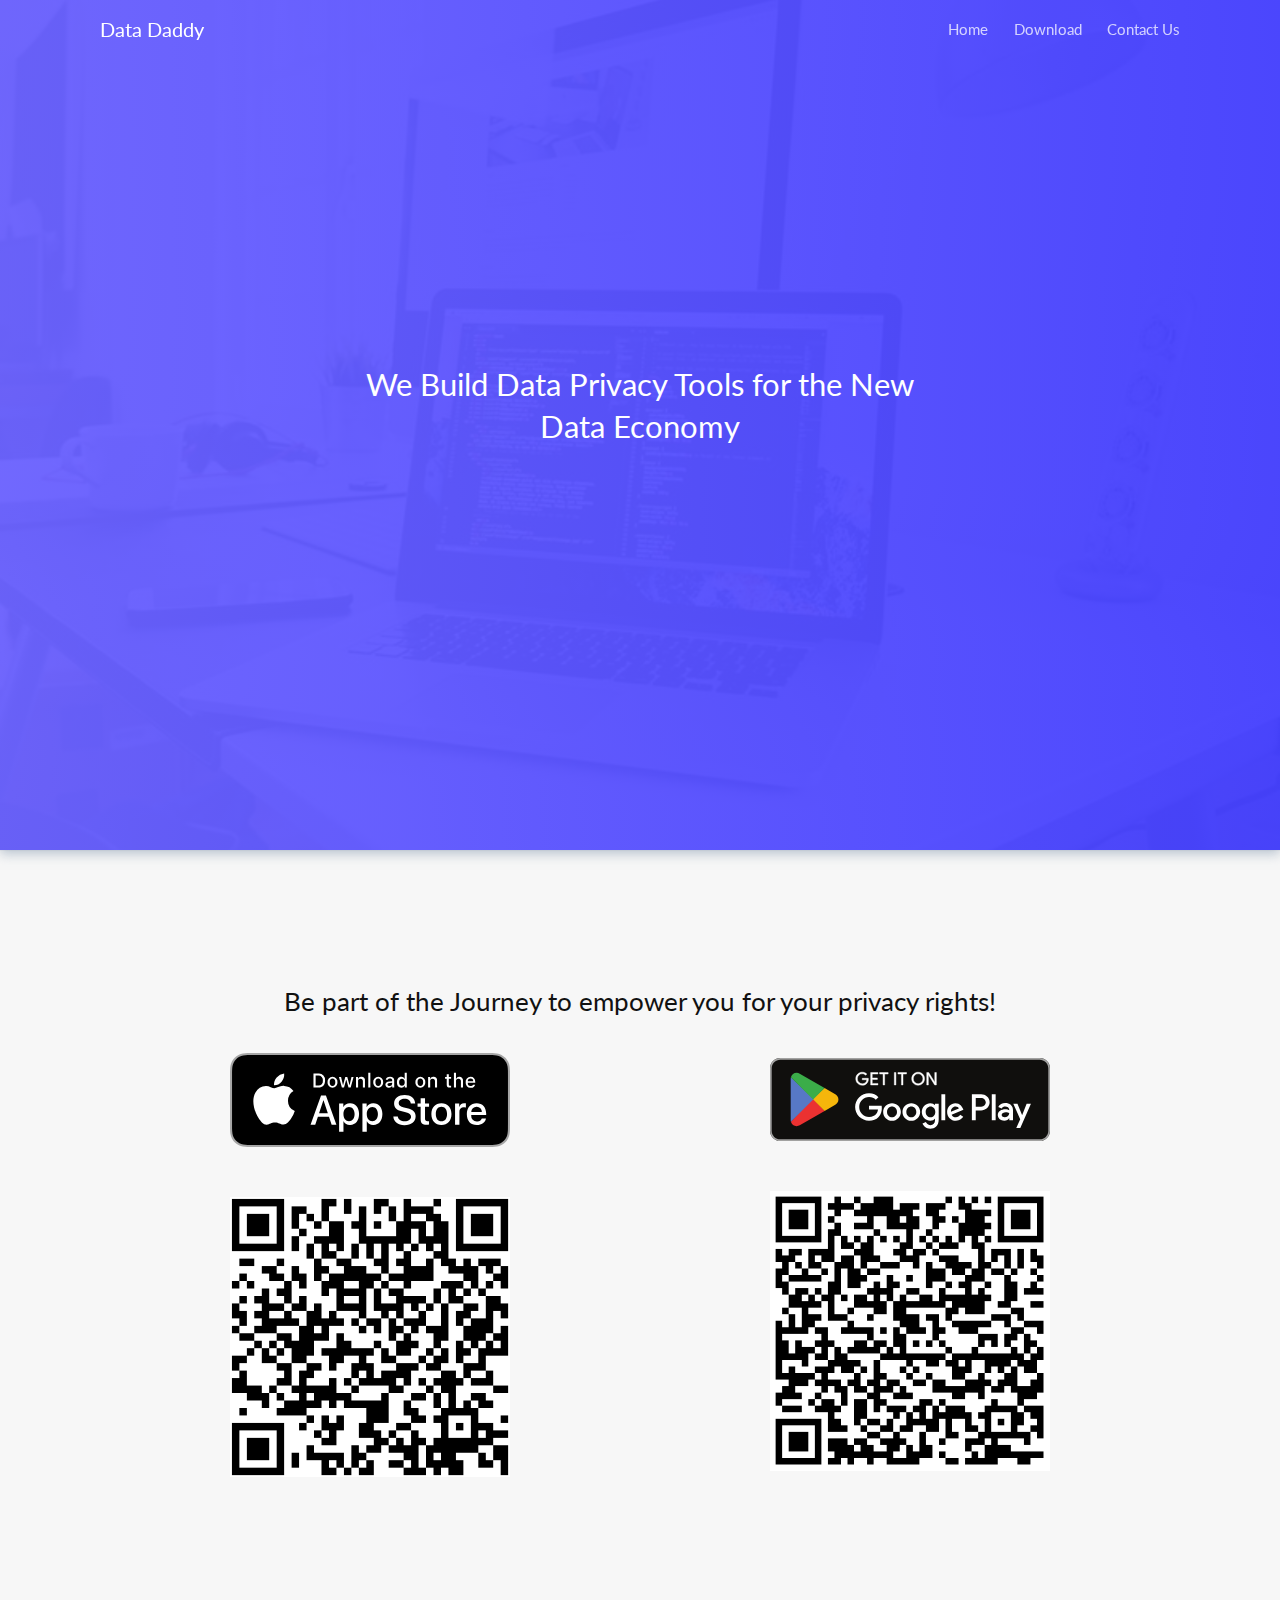
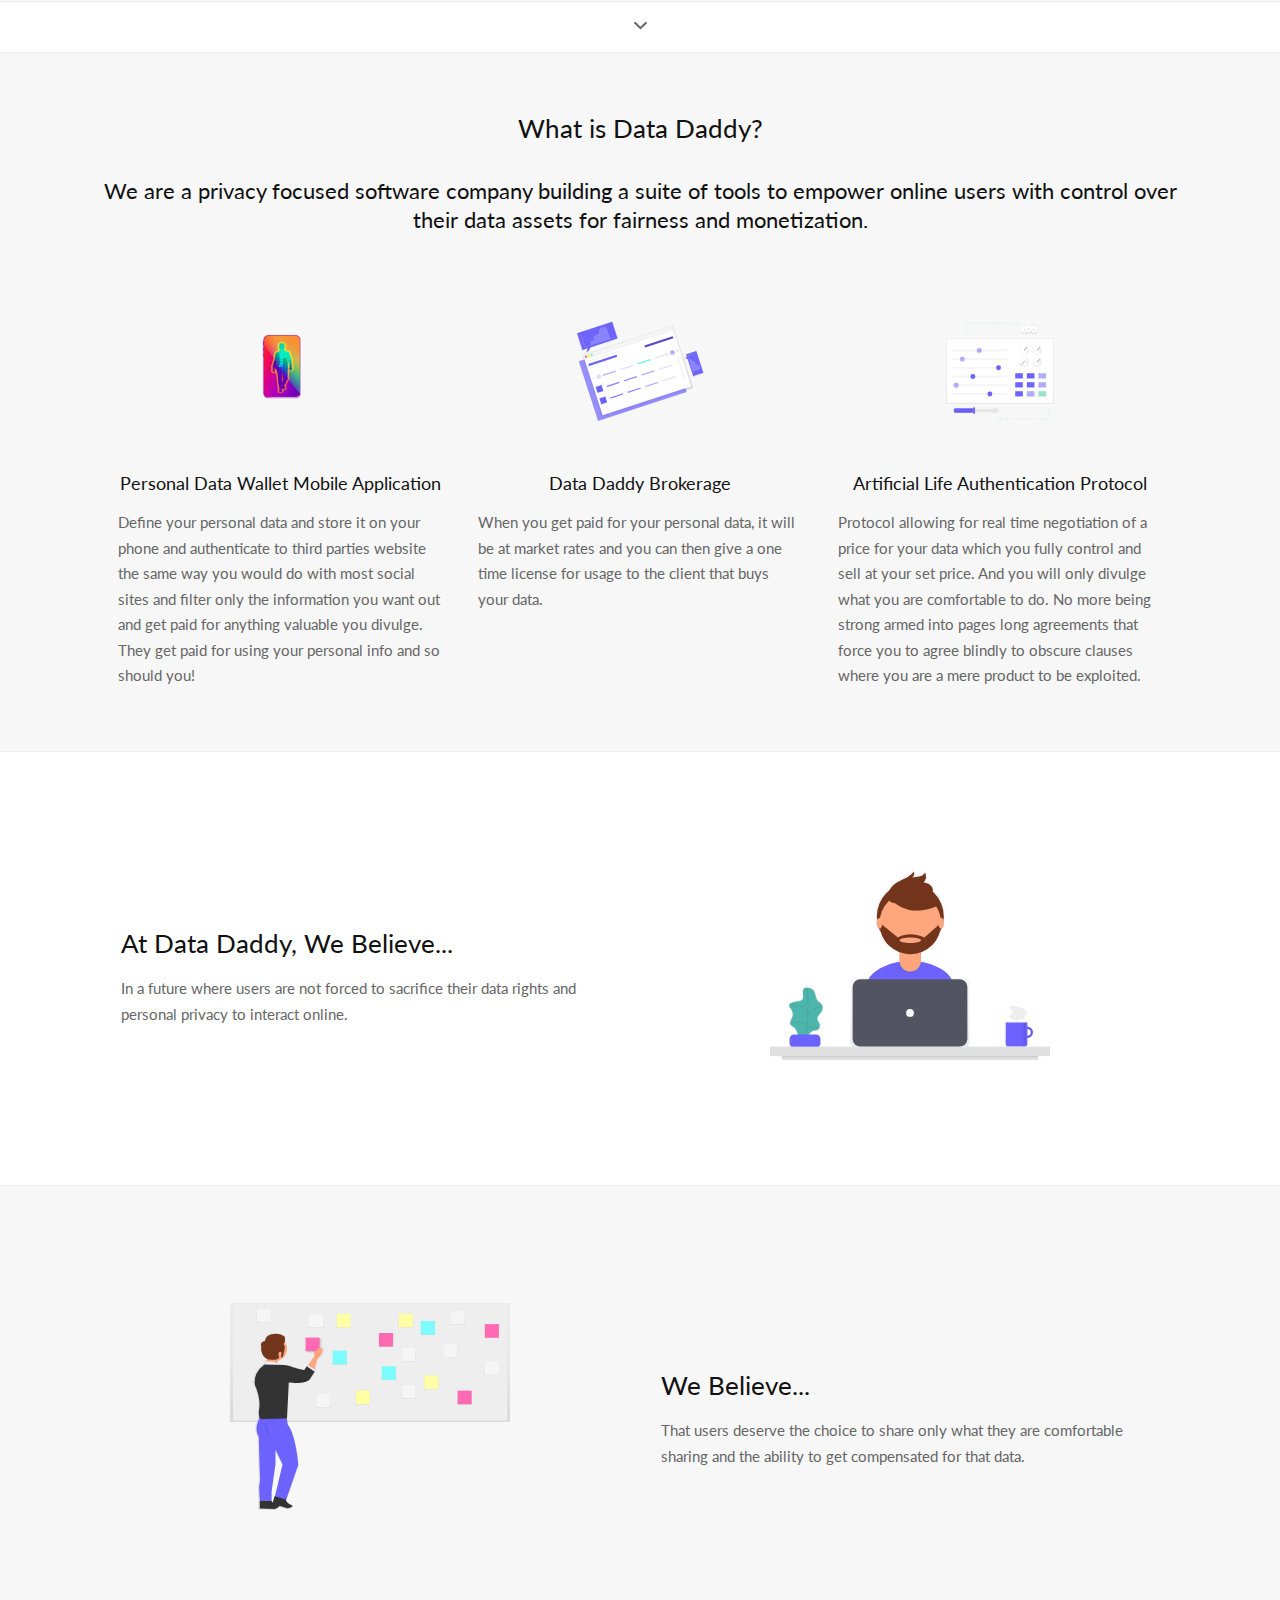
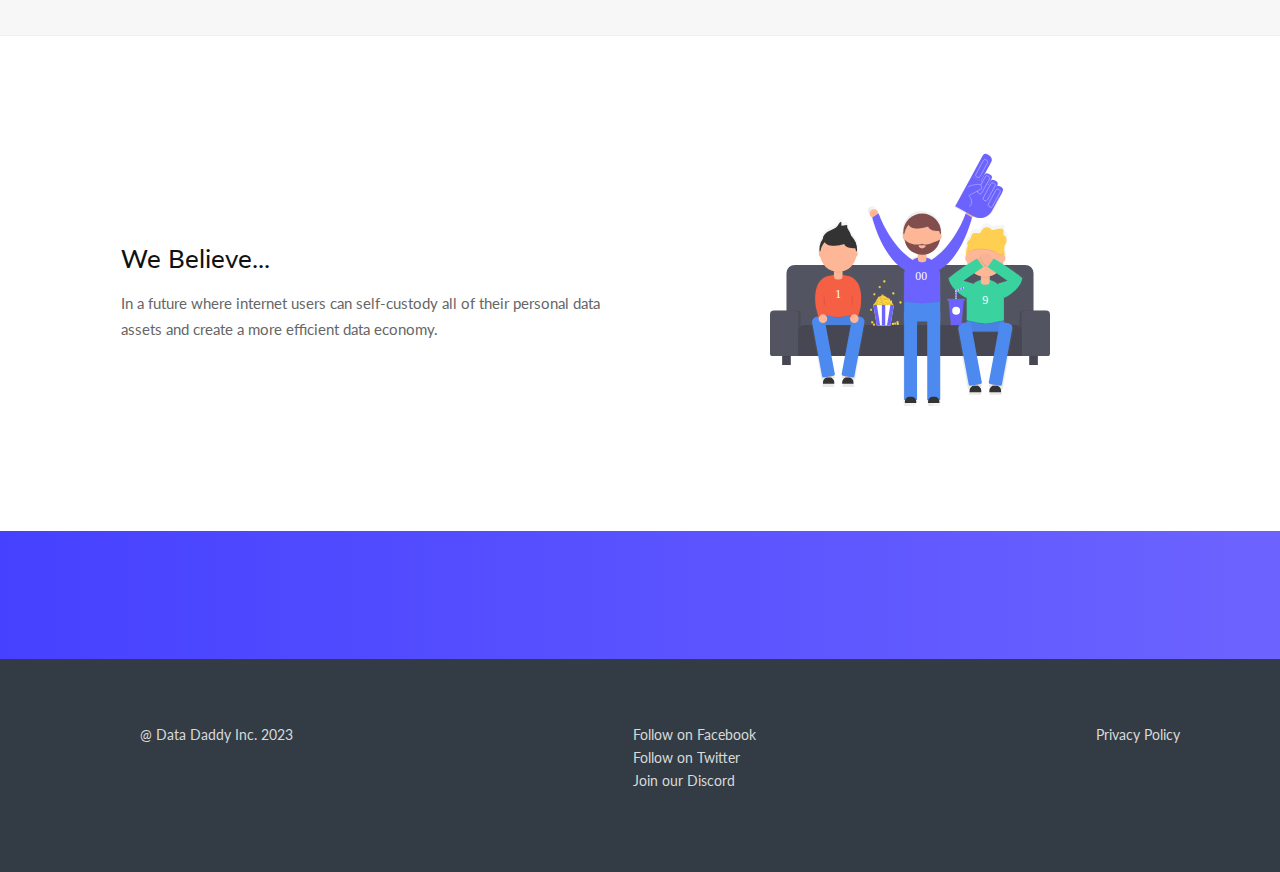
==== index.html @ 41c1dc28 "Update index.html" ====
<!DOCTYPE html>
<html lang='en'>
<head>
	<meta class="utf-8">
	<meta name="viewport" content="width=device-width, initial-scale=1, maximum-scale=1">
	<title>Data Daddy - Join the Online Personal Empowerement Revolution!</title>
	<meta name="description" content="Data Daddy, building data privacy solutions for the new data economy.">
	<link rel='stylesheet' href='css/style.min.css' />
</head>
<body>
	<!-- Hero(extended) navbar -->
	<div class="navbar navbar--extended">
		<nav class="nav__mobile"></nav>
		<div class="container">
			<div class="navbar__inner">
				<a href="index.html" class="navbar__logo">Data Daddy</a>
				<nav class="navbar__menu">
					<ul>
                        <li><a href="index.html">Home</a></li>
                        <li><a href="download.html">Download</a></li>
			<li><a href="contact.html">Contact Us</a></li>
		</ul>
		</nav>
				<div class="navbar__menu-mob"><a href="" id='toggle'><svg role="img" xmlns="http://www.w3.org/2000/svg" viewBox="0 0 448 512"><path fill="currentColor" d="M16 132h416c8.837 0 16-7.163 16-16V76c0-8.837-7.163-16-16-16H16C7.163 60 0 67.163 0 76v40c0 8.837 7.163 16 16 16zm0 160h416c8.837 0 16-7.163 16-16v-40c0-8.837-7.163-16-16-16H16c-8.837 0-16 7.163-16 16v40c0 8.837 7.163 16 16 16zm0 160h416c8.837 0 16-7.163 16-16v-40c0-8.837-7.163-16-16-16H16c-8.837 0-16 7.163-16 16v40c0 8.837 7.163 16 16 16z" class=""></path></svg></a></div>
			</div>
		</div>
	</div>
	<!-- Hero unit -->
	<div class="hero">
		<div class="hero__overlay hero__overlay--gradient"></div>
		<div class="hero__mask"></div>
		<div class="hero__inner">
			<div class="container">
				<div class="hero__content">
					<div class="hero__content__inner" id='navConverter'>
						<h1 class="hero__title">We Build Data Privacy Tools for the New Data Economy</h1>
						<!-- <p class="hero__text"></p> -->
						<!-- <p class="hero__text" style="text-align: center;">Get paid for your data</p> --> 
					</div>
				</div>
			</div>
		</div>
	</div>
	<div class="expanded landing__section">
		<div class="container">
			<div class="container">
				<h2 style="text-align: center;">Be part of the Journey to empower you for your privacy rights!</h2>
			</div>
			<div class="expanded__inner">
				<div class="expanded__media">
					<a href="https://apps.apple.com/app/datadaddy/id6449167192" target="_blank"><img src="./images/AppStore.svg" class="expanded__image"></a>
					<img src="./images/appleqr.png" class="expanded__image">
				</div>
				<div class="expanded__media">
					<a href="https://play.google.com/store/apps/details?id=com.catllc.datadaddy&pli=1" target="_blank"><img src="./images/GoogleStore.svg" class="expanded__image"></a>
					<img src="./images/googleqr.png" class="expanded__image">
				</div>
			</div>
		</div>
	</div>
	<div class="hero__sub">
		<span id="scrollToNext" class="scroll">
			<svg version="1.1" xmlns="http://www.w3.org/2000/svg" xmlns:xlink="http://www.w3.org/1999/xlink" x="0px" y="0px" class='hero__sub__down' fill="currentColor" width="512px" height="512px" viewBox="0 0 512 512" style="enable-background:new 0 0 512 512;" xml:space="preserve"><path d="M256,298.3L256,298.3L256,298.3l174.2-167.2c4.3-4.2,11.4-4.1,15.8,0.2l30.6,29.9c4.4,4.3,4.5,11.3,0.2,15.5L264.1,380.9c-2.2,2.2-5.2,3.2-8.1,3c-3,0.1-5.9-0.9-8.1-3L35.2,176.7c-4.3-4.2-4.2-11.2,0.2-15.5L66,131.3c4.4-4.3,11.5-4.4,15.8-0.2L256,298.3z"/></svg>
		</span>
	</div>
	<!-- Steps -->
	<div class="steps landing__section">
		<div class="container">
			<h2>What is Data Daddy?</h2>
			<h3>We are a privacy focused software company building a suite of tools to empower online users with control over their data assets for fairness and monetization.</h3>  
		</div>
		<div class="container">
			<div class="steps__inner">
				<div class="step">
					<div class="step__media">
						<img src="./images/ddapp.svg" class="step__image">
					</div>
					<h4>Personal Data Wallet Mobile Application</h4>
					<p class="step__text">Define your personal data and store it on your phone and authenticate to third parties website the same way you would do with most social sites and filter only the information you want out and get paid for anything valuable you divulge. They get paid for using your personal info and so should you!</p>
				</div>
				<div class="step">
					<div class="step__media">
						<img src="./images/undraw_browser.svg" class="step__image">
					</div>
					<h4>Data Daddy Brokerage</h4>
					<p class="step__text">When you get paid for your personal data, it will be at market rates and you can then give a one time license for usage to the client that buys your data.</p>
				</div>
				<div class="step">
					<div class="step__media">
						<img src="./images/undraw_elements.svg" class="step__image">
					</div>
					<h4>Artificial Life Authentication Protocol</h4>
					<p class="step__text">Protocol allowing for real time negotiation of a price for your data which you fully control and sell at your set price. And you will only divulge what you are comfortable to do. No more being strong armed into pages long agreements that force you to agree blindly to obscure clauses where you are a mere product to be exploited.</p>
				</div>
			</div>
		</div>
	</div>
	<!-- Expanded sections -->
	<div class="expanded landing__section">
		<div class="container">
			<div class="expanded__inner">
				<div class="expanded__media">
					<img src="./images/undraw_designer.svg" class="expanded__image">
				</div>
				<div class="expanded__content">
					<h2 class="expanded__title">At Data Daddy, We Believe...</h2>
					<p class="expanded__text">In a future where users are not forced to sacrifice their data rights and personal privacy to interact online.</p>
					<p class="expanded__text"></p>
				</div>
			</div>
		</div>
	</div>
	<div class="expanded landing__section">
		<div class="container">
			<div class="expanded__inner">
				<div class="expanded__media">
					<img src="./images/undraw_creation.svg" class="expanded__image">
				</div>
				<div class="expanded__content">
					<h2 class="expanded__title">We Believe...</h2>
					<p class="expanded__text">That users deserve the choice to share only what they are comfortable sharing and the ability to get compensated for that data.</p>
				</div>
			</div>
		</div>
	</div>
	<div class="expanded landing__section">
		<div class="container">
			<div class="expanded__inner">
				<div class="expanded__media">
					<img src="./images/undraw_fans.svg" class="expanded__image">
				</div>
				<div class="expanded__content">
					<h2 class="expanded__title">We Believe...</h2>
					<p class="expanded__text">In a future where internet users can self-custody all of their personal data assets and create a more efficient data economy.</p>
				</div>
			</div>
		</div>
	</div>
	<!-- Call To Action -->
	<div class="cta cta--reverse">
		<div class="container">
			<div class="cta__inner">
				<!-- <div class="cta__data">Reach us at  Contact@datadaddy.com</div>-->
			</div>
		</div>
	</div>
	<!-- Footer -->
	<div class="footer footer--dark">
		<div class="container">
			<div class="footer__inner">
				<div class="footer__data">  
					<div class="footer__data__item">
						<ul style="list-style-type:none">
							<li>@ Data Daddy Inc. 2023</li>
						</ul>
					</div>
					<div class="footer__data__item" style="flex: right;">
						<ul style="list-style-type:none">
							<li><a href="https://www.facebook.com/profile.php?id=100094358296552" target="_blank">Follow on Facebook</a></li>
							<li><a href="https://twitter.com/DataDaddyApp" target="_blank">Follow on Twitter</a></li>
							<li><a href="https://discord.gg/Z4nWBMuhj2" target="_blank">Join our Discord</a></li>
						</ul>
					</div>
					<div class="footer__data__item">
						<ul style="list-style-type:none" style="flex: auto;">
							<!--<li><a href="investor.html">Investor Resources</a></li>-->
							<li><a href="privacy.html">Privacy Policy</a></li>
						</ul>
					</div>
				</div>
			</div>
		</div>
	</div>
<script src='js/app.min.js'></script>
</body>
</html>
---- css/style.min.css ----
@import url("https://fonts.googleapis.com/css?family=Lato:400");
/*! normalize.css v8.0.0 | MIT License | github.com/necolas/normalize.css */html{line-height:1.15;-webkit-text-size-adjust:100%}body{margin:0}h1{font-size:2em;margin:.67em 0}hr{-webkit-box-sizing:content-box;box-sizing:content-box;height:0;overflow:visible}pre{font-size:1em}a{background-color:transparent}abbr[title]{border-bottom:none;text-decoration:underline;-webkit-text-decoration:underline dotted;text-decoration:underline dotted}b,strong{font-weight:bolder}code,kbd,samp{font-family:monospace,monospace;font-size:1em}small{font-size:80%}sub,sup{font-size:75%;line-height:0;position:relative;vertical-align:baseline}sub{bottom:-.25em}sup{top:-.5em}img{border-style:none}button,input,optgroup,select,textarea{font-family:inherit;font-size:100%;line-height:1.15;margin:0}button,input{overflow:visible}button,select{text-transform:none}[type=button],[type=reset],[type=submit],button{-webkit-appearance:button}[type=button]::-moz-focus-inner,[type=reset]::-moz-focus-inner,[type=submit]::-moz-focus-inner,button::-moz-focus-inner{border-style:none;padding:0}[type=button]:-moz-focusring,[type=reset]:-moz-focusring,[type=submit]:-moz-focusring,button:-moz-focusring{outline:1px dotted ButtonText}fieldset{padding:.35em .75em .625em}legend{-webkit-box-sizing:border-box;box-sizing:border-box;color:inherit;display:table;max-width:100%;padding:0;white-space:normal}progress{vertical-align:baseline}textarea{overflow:auto}[type=checkbox],[type=radio]{-webkit-box-sizing:border-box;box-sizing:border-box;padding:0}[type=number]::-webkit-inner-spin-button,[type=number]::-webkit-outer-spin-button{height:auto}[type=search]{-webkit-appearance:textfield;outline-offset:-2px}[type=search]::-webkit-search-decoration{-webkit-appearance:none}::-webkit-file-upload-button{-webkit-appearance:button;font:inherit}details{display:block}summary{display:list-item}[hidden],template{display:none}html{-webkit-box-sizing:border-box;box-sizing:border-box;background-color:#fff}*,:after,:before{-webkit-box-sizing:inherit;box-sizing:inherit}.invisible{opacity:0;-webkit-transition:.7s;transition:.7s}.fakefield{display:none}.left-align{text-align:left}.center,center-align{text-align:center}.right-align{text-align:right}.stress{color:#111}img,svg{max-width:100%}.container{width:88%;max-width:1080px;margin:0 auto;position:relative}.row{display:block;width:100%;clear:both}.half{width:50%;overflow:auto;float:left}.text-container{max-width:640px}.text-container--center{margin-left:auto;margin-right:auto}.margin-right{margin-right:8pt}html{font-family:Lato,sans-serif;font-size:15px;color:#666;line-height:1.7;font-weight:400;-webkit-font-smoothing:antialiased;-moz-osx-font-smoothing:grayscale;text-rendering:optimizeLegibility;-moz-font-feature-settings:"liga" on}p{margin-bottom:1.3em}h1,h2,h3,h4{line-height:1.35;color:#111}h1,h2,h3,h4,h5,h6{margin:1.414em 0 .5em;font-weight:400}h5,h6{line-height:1.4;color:#666}h1{margin-top:0;font-size:2.074em}h2{font-size:1.728em}h3{font-size:1.44em}h4{font-size:1.2em}h6,small{font-size:.833em;margin:.25em 0}pre{font-family:monospace,monospace;font-size:.85rem;color:#111;width:-webkit-min-content;width:-moz-min-content;width:min-content;background:#f7f7f7;word-break:break-all;word-wrap:break-word;white-space:pre;padding:8pt 16pt;width:100%;overflow:auto;border:1px solid #eee}a{outline:0;text-decoration:none;-webkit-transition:.7s;transition:.7s;color:inherit}.link{color:#6c63ff;text-decoration:underline}@media (min-width:992px){.link:hover{color:#463aff}}.button,button{display:inline-block;padding:6pt 20pt;line-height:1.7;border:1px solid #6c63ff;color:#6c63ff;font-weight:400;-webkit-transition:.7s;white-space:nowrap;cursor:pointer;background-color:transparent;border-radius:30px;margin-bottom:1.3em;transition:.7s;text-align:center;text-decoration:none}.button:focus,.button:hover,button:focus,button:hover{outline:0}@media (min-width:992px){.button:hover,button:hover{border-color:#463aff;color:#463aff}}.button__primary{background-color:#6c63ff;border-color:#6c63ff;color:#fff}@media (min-width:992px){.button__primary:hover{background-color:#463aff;border-color:#463aff;color:#fff}}.button__accent{background-color:#06d19c;border-color:#06d19c;color:#fff}@media (min-width:992px){.button__accent:hover{background-color:#05bd8d;border-color:#05bd8d;color:#fff}}.button__delete{background-color:tomato;border-color:tomato;color:#fff}@media (min-width:992px){.button__delete:hover{background-color:#ff5233;border-color:#ff5233;color:#fff}}.button:disabled{opacity:.25;cursor:default;pointer-events:none}.button--fixed{width:160px}.button--fixed2{width:220px}form{margin-bottom:1.5em}form .double{-js-display:flex;display:-webkit-box;display:-ms-flexbox;display:flex;-webkit-box-pack:justify;-ms-flex-pack:justify;justify-content:space-between}form .double .half{max-width:48%}.form{margin-left:auto;margin-right:auto}label{margin-bottom:2pt;display:block;text-align:left;color:#666;font-size:.9em;padding-left:10pt}input[type=email],input[type=number],input[type=password],input[type=search],input[type=tel],input[type=text],input[type=url]{-webkit-appearance:none;-moz-appearance:none;appearance:none;border:1px solid #eee;width:100%;-webkit-transition:.7s;transition:.7s;color:#111;font-family:Lato,sans-serif;font-weight:400;padding:10pt 20pt;border-radius:30px;background-color:#f7f7f7;margin-bottom:1.4em;display:block}input[type=email]:focus,input[type=number]:focus,input[type=password]:focus,input[type=search]:focus,input[type=tel]:focus,input[type=text]:focus,input[type=url]:focus{border-color:rgba(108,99,255,.5);outline:0;background-color:#fff}textarea{-webkit-appearance:none;-moz-appearance:none;appearance:none;border:1px solid #eee;width:100%;-webkit-transition:.7s;transition:.7s;color:#111;font-family:Lato,sans-serif;font-weight:400;padding:12pt 24pt;border-radius:30px;background-color:#f7f7f7;margin-bottom:1.4em;display:block;resize:none;min-height:8em;outline:0}textarea:focus{border-color:rgba(108,99,255,.5);outline:0;background-color:#fff}select{border:1px solid #eee;width:100%;-webkit-transition:.7s;transition:.7s;color:#111;font-family:Lato,sans-serif;font-weight:400;padding:10pt 20pt;margin-bottom:1.4em;display:block;border-radius:30px;background-color:#f7f7f7;outline:0;-webkit-appearance:none;-moz-appearance:none;background-image:url('data:image/svg+xml;utf8,<svg aria-hidden="true" data-prefix="fas" data-icon="caret-down" role="img" xmlns="http://www.w3.org/2000/svg" viewBox="0 0 320 512" class="svg-inline--fa fa-caret-down fa-w-10 fa-3x"><path fill="currentColor" d="M31.3 192h257.3c17.8 0 26.7 21.5 14.1 34.1L174.1 354.8c-7.8 7.8-20.5 7.8-28.3 0L17.2 226.1C4.6 213.5 13.5 192 31.3 192z" class=""></path></svg>');background-repeat:no-repeat;background-position:95%;background-size:.8em}select::-ms-expand{display:none}::-webkit-input-placeholder{font-size:.9em;opacity:.65;color:#666}:-moz-placeholder,::-moz-placeholder{font-size:.9em;opacity:.65;color:#666}:-ms-input-placeholder{font-size:.9em;opacity:.65;color:#666}[type=radio]:checked,[type=radio]:not(:checked){position:absolute;left:-9999px;visibility:hidden;-webkit-transition:.28s ease;transition:.28s ease}[type=radio]:checked+label,[type=radio]:not(:checked)+label{position:relative;padding-left:2em;cursor:pointer;display:inline-block;height:1.7em;line-height:1.7em;-webkit-transition:.28s ease;transition:.28s ease;-webkit-user-select:none;-moz-user-select:none;-ms-user-select:none;user-select:none}[type=radio]+label:after,[type=radio]+label:before{content:"";position:absolute;left:0;top:0;margin:3px;width:1.2em;height:1.2em;z-index:0;-webkit-transition:.28s ease;transition:.28s ease}[type=radio]:not(:checked)+label:after,[type=radio]:not(:checked)+label:before{-webkit-transition:.28s ease;transition:.28s ease;border-radius:50%;border:1px solid #666}[type=radio]:not(:checked)+label:after{z-index:-1;-webkit-transform:scale(0);-ms-transform:scale(0);transform:scale(0)}[type=radio]:checked+label:before{border-radius:50%;border:1px solid transparent}[type=radio]:checked+label:after{border-radius:50%;border:1px solid #6c63ff;background-color:#6c63ff;z-index:0;-webkit-transform:scale(1.02);-ms-transform:scale(1.02);transform:scale(1.02)}[type=radio]:disabled:checked+label:before,[type=radio]:disabled:not(:checked)+label:before{background-color:transparent;border-color:#eee;cursor:default}[type=radio]:disabled+label{color:#eee;cursor:default}[type=radio]:disabled:not(:checked)+label:before{border-color:#eee}[type=radio]:disabled:checked+label:after{background-color:#eee;border-color:#666}[type=checkbox]:checked,[type=checkbox]:not(:checked){position:absolute;left:-9999px;visibility:hidden}[type=checkbox]+label{position:relative;padding-left:2em;cursor:pointer;display:inline-block;height:25px;line-height:25px;font-size:.9em;-webkit-user-select:none;-moz-user-select:none;-khtml-user-select:none;-ms-user-select:none}[type=checkbox]+label:before{content:"";position:absolute;top:0;left:3px;width:15px;height:15px;z-index:0;border:1px solid #666;border-radius:1px;margin-top:4px;-webkit-transition:.2s;transition:.2s}[type=checkbox]:not(:checked):disabled+label:before{border:none;background-color:#eee}[type=checkbox]:checked+label:before{top:-2px;left:-2px;width:10px;height:18px;border-top:2px solid transparent;border-left:2px solid transparent;border-right:2px solid #06d19c;border-bottom:2px solid #06d19c;-webkit-transform:rotate(40deg);-ms-transform:rotate(40deg);transform:rotate(40deg);-webkit-backface-visibility:hidden;backface-visibility:hidden;-webkit-transform-origin:100% 100%;-ms-transform-origin:100% 100%;transform-origin:100% 100%}[type=checkbox]:checked:disabled+label:before{border-right:2px solid #eee;border-bottom:2px solid #eee}.landing__section{padding:24pt 0}.landing__section:nth-child(odd){background-color:#f7f7f7;border-top:1px solid #eee;border-bottom:1px solid #eee}.navbar{position:fixed;z-index:100;width:100%;background-color:#6c63ff;-webkit-transition:.7s;transition:.7s}.navbar--nofixed{position:relative;z-index:3}.navbar__inner{-js-display:flex;display:-webkit-box;display:-ms-flexbox;display:flex;-webkit-box-align:center;-ms-flex-align:center;align-items:center;-webkit-box-pack:justify;-ms-flex-pack:justify;justify-content:space-between;height:60px;color:#fff;-webkit-transition:.7s;transition:.7s}.navbar__logo{font-size:1.325rem;-webkit-transition:0;transition:0;color:#fff;text-decoration:none}.navbar__menu{display:none}.navbar__menu--noMob{display:block}@media (min-width:992px){.navbar__menu{display:block}}.navbar__menu li{margin-left:4pt;-webkit-backface-visibility:hidden;backface-visibility:hidden;display:inline-block}@media (min-width:992px){.navbar__menu li{margin-left:16pt}}.navbar__menu a{color:#fff}@media (min-width:992px){.navbar__menu a{opacity:.75}.navbar__menu a:hover{opacity:1}.navbar__menu a:after{display:block;content:"";border-bottom:1px solid #fff;-webkit-transform:scaleX(0);-ms-transform:scaleX(0);transform:scaleX(0);-webkit-transition:-webkit-transform .25s ease-in-out;transition:-webkit-transform .25s ease-in-out;transition:transform .25s ease-in-out;transition:transform .25s ease-in-out,-webkit-transform .25s ease-in-out}.navbar__menu a:hover:after{-webkit-transform:scaleX(1);-ms-transform:scaleX(1);transform:scaleX(1)}}.navbar__menu-mob{display:block}.navbar__menu-mob--noMob{display:none}@media (min-width:992px){.navbar__menu-mob{display:none}}.navbar--extended{background-color:transparent}.navbar--extended .navbar__inner{height:60px;color:#fff}

/*! responsive-nav.js 1.0.39 by @viljamis */.nav__mobile ul{margin:0;padding:0;width:100%;display:block;list-style:none;background-color:#333c44;color:#fff}.nav__mobile li{width:60%;margin-left:auto;margin-right:auto;padding:1em 0;display:block;border-bottom:1px solid hsla(0,0%,100%,.1)}.nav__mobile li:last-child{border-bottom:none}.js .nav__mobile{clip:rect(0 0 0 0);max-height:0;position:absolute;display:block;overflow:hidden;zoom:1}.nav__mobile.opened{max-height:9999px}.nav-toggle{-webkit-tap-highlight-color:rgba(0,0,0,0);-webkit-touch-callout:none;-webkit-user-select:none;-moz-user-select:none;-ms-user-select:none;-o-user-select:none;user-select:none}@media (min-width:992px){.js .nav__mobile{position:relative}.js .nav__mobile.closed{max-height:none}.nav-toggle{display:none}}#toggle svg{height:1.2em;width:1.2em;vertical-align:middle}.hero{position:relative;width:100%;background-image:url(../images/evie_default_bg.jpeg);-webkit-box-shadow:0 4px 11px rgba(124,146,169,.5);box-shadow:0 4px 11px rgba(124,146,169,.5);background-size:cover;background-position:50%;background-repeat:no-repeat;color:#fff}.hero__inner{position:relative;z-index:3}.hero__overlay{position:absolute;height:100%;width:100%;opacity:.96;z-index:1;background-color:#6c63ff}.hero__overlay--gradient{background:-webkit-gradient(linear,left top,right top,from(#6c63ff),to(#4641ff));background:linear-gradient(90deg,#6c63ff,#4641ff)}.hero__overlay--gradientVertical{background:-webkit-gradient(linear,left top,left bottom,from(#6c63ff),to(#4641ff));background:linear-gradient(180deg,#6c63ff,#4641ff)}.hero__mask{position:absolute;height:100%;width:100%;background-image:url('data:image/svg+xml;utf8,<svg xmlns="http://www.w3.org/2000/svg" xmlns:xlink="http://www.w3.org/1999/xlink" width="1920" height="1080" viewBox="0 0 1920 1080"><defs><linearGradient id="06714b97-aec8-4b7e-bf3d-1e20f95f612e" y1="809.5" x2="958" y2="809.5" gradientTransform="matrix(1, 0, 0, -1, 0, 1082)" gradientUnits="userSpaceOnUse"><stop offset="0" stop-color="#fff" stop-opacity="0"/><stop offset="1" stop-color="#fff" stop-opacity="0.05"/></linearGradient></defs><title>hero</title><rect id="0567095b-2cf7-4407-b8ab-ec2abe52d830" data-name="&lt;Path&gt;" y="545" width="1920" height="535" fill="#fff" opacity="0.05" style="isolation:isolate"/><polygon id="82ca9a61-a0a1-49cc-9805-a3533c693bad" data-name="&lt;Path&gt;" points="958 545 0 545 0 0 770.96 0 958 545" fill="url(#06714b97-aec8-4b7e-bf3d-1e20f95f612e)"/></svg>');background-size:cover;background-position:50%;background-repeat:no-repeat;opacity:.66;z-index:2}.hero__content{-js-display:flex;display:-webkit-box;display:-ms-flexbox;display:flex;-webkit-box-align:center;-ms-flex-align:center;align-items:center;-webkit-box-pack:center;-ms-flex-pack:center;justify-content:center;min-height:calc(100vh - 50px);padding:92px 0;overflow:auto}.hero__content__inner{width:100%;max-width:600px;text-align:center}.hero__title{color:inherit;margin-bottom:1.25em}.hero__text{opacity:.85;line-height:1.7;text-align:left;font-size:1.1em}.hero .button{margin:12pt 8pt}.hero__button{color:#fff;border-color:#fff}@media (min-width:992px){.hero__button:hover{color:#e3e3e3;border-color:#e3e3e3}}.hero__sub{-js-display:flex;display:-webkit-box;display:-ms-flexbox;display:flex;-webkit-box-pack:center;-ms-flex-pack:center;justify-content:center;-webkit-box-align:center;-ms-flex-align:center;align-items:center;height:50px}.hero__sub__down{width:1rem;height:1rem;color:#666;-webkit-transition:.7s;transition:.7s;cursor:pointer}@media (min-width:992px){.hero__sub__down:hover{color:#6c63ff}}#scrollToNext{-webkit-transition:.7s;transition:.7s}.hero--full .hero__content{min-height:100vh}.hero--full+.hero__sub{display:none}.steps{text-align:center;padding:16pt 0}@media (min-width:992px){.steps__inner{-js-display:flex;display:-webkit-box;display:-ms-flexbox;display:flex;-ms-flex-pack:distribute;justify-content:space-around}}.step{padding:16pt 0;text-align:center;width:100%;border-top:1px solid #eee;overflow:auto}.step:first-child{border-top:none}@media (min-width:992px){.step{border-top:none;width:auto}}.step__media{margin:16pt 0}@media (min-width:992px){.step__media{margin:32pt 0}}.step__image{max-height:100px;max-width:222px;margin-top:8pt;-webkit-user-drag:none;-khtml-user-drag:none;-moz-user-drag:none;-o-user-drag:none;user-drag:none}@media (min-width:600px){.step__image{max-width:none}}.step__text{max-width:36ch;text-align:left;margin-left:auto;margin-right:auto}.expanded{padding:72pt 0}.expanded__inner{-js-display:flex;display:-webkit-box;display:-ms-flexbox;display:flex;-webkit-box-pack:justify;-ms-flex-pack:justify;justify-content:space-between;-webkit-box-align:center;-ms-flex-align:center;align-items:center;-webkit-box-orient:vertical;-webkit-box-direction:normal;-ms-flex-direction:column;flex-direction:column}@media (min-width:992px){.expanded__inner{-webkit-box-orient:horizontal;-webkit-box-direction:normal;-ms-flex-direction:row;flex-direction:row}}.expanded__media{-webkit-box-ordinal-group:2;-ms-flex-order:1;order:1;text-align:center}@media (min-width:992px){.expanded__media{width:50%;-ms-flex-negative:0;flex-shrink:0;-webkit-box-ordinal-group:unset;-ms-flex-order:unset;order:unset}}.expanded__content{-webkit-box-ordinal-group:3;-ms-flex-order:2;order:2}@media (min-width:992px){.expanded__content{padding:0 16pt;width:50%;-ms-flex-negative:0;flex-shrink:0;-webkit-box-ordinal-group:unset;-ms-flex-order:unset;order:unset}}.expanded:nth-child(2n) .expanded__media{-webkit-box-ordinal-group:2;-ms-flex-order:1;order:1}@media (min-width:992px){.expanded:nth-child(2n) .expanded__media{-webkit-box-ordinal-group:2;-ms-flex-order:1;order:1}}.expanded__image{width:90%;max-width:220px;padding:16pt 0}@media (min-width:992px){.expanded__image{max-width:280px}}.expanded__title{max-width:550px}.expanded__text{max-width:60ch}.cta{background:-webkit-gradient(linear,left top,right top,from(#6c63ff),to(#4641ff));background:linear-gradient(90deg,#6c63ff,#4641ff);color:#fff;padding:48pt 0;text-align:center}.cta--reverse{background:-webkit-gradient(linear,right top,left top,from(#6c63ff),to(#4641ff));background:linear-gradient(270deg,#6c63ff,#4641ff)}.cta--plain{background:#6c63ff}.cta--secondary{background:#4641ff}.cta__title{color:inherit}.cta__sub{opacity:.85;max-width:58ch;margin:16pt auto 24pt}.cta__sub--center{text-align:center}.footer{background-color:#fff;padding:36pt 0}.footer__inner{-js-display:flex;display:-webkit-box;display:-ms-flexbox;display:flex;-webkit-box-pack:justify;-ms-flex-pack:justify;justify-content:space-between;-webkit-box-orient:vertical;-webkit-box-direction:normal;-ms-flex-direction:column;flex-direction:column}@media (min-width:600px){.footer__inner{-webkit-box-orient:horizontal;-webkit-box-direction:normal;-ms-flex-direction:row;flex-direction:row}}.footer__textLogo{-ms-flex-negative:0;flex-shrink:0;padding-right:16pt;display:block;cursor:pointer;color:#6c63ff;font-size:1.225rem;min-width:33%;margin-bottom:1.5rem}@media (min-width:600px){.footer__textLogo{margin-bottom:0}}@media (min-width:992px){.footer__textLogo{min-width:25%;font-size:1.325rem}}.footer__data{-js-display:flex;display:-webkit-box;display:-ms-flexbox;display:flex;-webkit-box-flex:1;-ms-flex-positive:1;flex-grow:1;-webkit-box-pack:justify;-ms-flex-pack:justify;justify-content:space-between;padding-top:.25rem;-ms-flex-wrap:wrap;flex-wrap:wrap;-webkit-box-orient:vertical;-webkit-box-direction:normal;-ms-flex-direction:column;flex-direction:column;font-size:.9rem}@media (min-width:992px){.footer__data{-ms-flex-wrap:nowrap;flex-wrap:nowrap;-webkit-box-orient:horizontal;-webkit-box-direction:normal;-ms-flex-direction:row;flex-direction:row}}.footer__data__item{padding-bottom:.5rem;display:inline-block;margin-bottom:8pt}.footer__link{color:#6c63ff;border-bottom:1px dotted #6c63ff;padding-bottom:1pt;-webkit-transition:.7s;transition:.7s}@media (min-width:992px){.footer__link:hover{color:#fafafa;border-color:#fafafa}}.footer__row{margin-bottom:8pt}.footer--dark{background-color:#333c44}.footer--dark .footer__textLogo{color:#fff}.footer--dark .footer__inner{color:#d9d9d9}.footer--dark .footer__link{color:#d9d9d9;border-color:#d9d9d9}@media (min-width:992px){.footer--dark .footer__link:hover{color:#fff;border-color:#fff}}.auth{padding-top:102.66667px}.auth__inner{min-height:calc(100vh - 188px);-js-display:flex;display:-webkit-box;display:-ms-flexbox;display:flex;-webkit-box-align:center;-ms-flex-align:center;align-items:center;-webkit-box-orient:vertical;-webkit-box-direction:normal;-ms-flex-direction:column;flex-direction:column;-webkit-box-pack:center;-ms-flex-pack:center;justify-content:center}@media (min-width:992px){.auth__inner{-webkit-box-orient:horizontal;-webkit-box-direction:normal;-ms-flex-direction:row;flex-direction:row}}@media (min-width:992px){.auth__media{width:50%;-ms-flex-negative:0;flex-shrink:0}}.auth__media img,.auth__media svg{max-height:150px;max-width:90%;-webkit-user-drag:none;-khtml-user-drag:none;-moz-user-drag:none;-o-user-drag:none;user-drag:none;-webkit-touch-callout:none;-webkit-user-select:none;-moz-user-select:none;-ms-user-select:none;user-select:none}@media (min-width:600px){.auth__media img,.auth__media svg{max-height:300px}}@media (min-width:992px){.auth__media img,.auth__media svg{max-height:400px}}.auth__auth{text-align:center}@media (min-width:992px){.auth__auth{width:50%;-ms-flex-negative:0;flex-shrink:0}}.auth__title{font-size:1.728em}.page__header{position:relative;color:#fff;-webkit-box-shadow:0 4px 11px rgba(124,146,169,.5);box-shadow:0 4px 11px rgba(124,146,169,.5);width:100%}.page__header__inner{padding:66px 0 0;position:relative;z-index:3}.page__header__content{-js-display:flex;display:-webkit-box;display:-ms-flexbox;display:flex;-webkit-box-align:center;-ms-flex-align:center;align-items:center;-webkit-box-pack:center;-ms-flex-pack:center;justify-content:center;padding:32pt 0;overflow:auto}.page__header__content__inner{width:100%;max-width:66ch;text-align:center}.page__header__title{color:inherit;margin-bottom:1.25em}.page__header__text{opacity:.85;line-height:1.7;text-align:left}.page{padding:24pt 0}@media (min-width:992px){.page__inner{-js-display:flex;display:-webkit-box;display:-ms-flexbox;display:flex}}.page__menu{width:100%;position:relative}@media (min-width:992px){.page__menu{display:block;width:300px;-ms-flex-negative:0;flex-shrink:0}}.page__main{-webkit-box-flex:1;-ms-flex-positive:1;flex-grow:1}.page__main__title{margin-top:.75em}.page__image{max-width:100%}.app__header{position:relative;color:#fff;-webkit-box-shadow:0 4px 11px rgba(124,146,169,.5);box-shadow:0 4px 11px rgba(124,146,169,.5);width:100%}.app__header__inner{padding:66px 0 0;position:relative;z-index:3}.app__header__content{-js-display:flex;display:-webkit-box;display:-ms-flexbox;display:flex;-webkit-box-align:center;-ms-flex-align:center;align-items:center;-webkit-box-pack:center;-ms-flex-pack:center;justify-content:center;padding:32pt 0;overflow:auto}.app__header__content__inner{width:100%;max-width:66ch;text-align:center}.app__header__title{color:inherit;margin-bottom:1.25em}.app__header__text{opacity:.85;line-height:1.7;text-align:left}.app{padding:81.33333px 0}@media (min-width:992px){.app__inner{-js-display:flex;display:-webkit-box;display:-ms-flexbox;display:flex}}.app__menu{width:100%;position:relative}@media (min-width:992px){.app__menu{display:block;width:300px;-ms-flex-negative:0;flex-shrink:0}}.app__main{-webkit-box-flex:1;-ms-flex-positive:1;flex-grow:1}.app__main__title{margin-top:.75em}.app__image,.vMenu{max-width:100%}.vMenu{padding:0;list-style-type:none;-js-display:flex;display:-webkit-box;display:-ms-flexbox;display:flex;-ms-flex-wrap:wrap;flex-wrap:wrap;-webkit-box-pack:justify;-ms-flex-pack:justify;justify-content:space-between;border-bottom:1px solid #eee}@media (min-width:992px){.vMenu{display:inline-block;border-bottom:none}}.vMenu li{display:inline-block;margin-bottom:1em;width:48%;padding-left:16pt}@media (min-width:992px){.vMenu li{padding-left:0;display:block;width:auto}}.vMenu a{display:block}@media (min-width:992px){.vMenu a{display:inline-block;opacity:.85}.vMenu a:hover{opacity:1;color:#6c63ff}.vMenu a:after{display:block;content:"";border-bottom:1px solid #6c63ff;-webkit-transform:scaleX(0);-ms-transform:scaleX(0);transform:scaleX(0);-webkit-transition:-webkit-transform .25s ease-in-out;transition:-webkit-transform .25s ease-in-out;transition:transform .25s ease-in-out;transition:transform .25s ease-in-out,-webkit-transform .25s ease-in-out}.vMenu a:hover:after{-webkit-transform:scaleX(1);-ms-transform:scaleX(1);transform:scaleX(1)}}.vMenu>ul{margin-top:-.65em;padding-left:1.5em;margin-bottom:.75em}.vMenu>ul li{opacity:.85;font-size:.95em;margin-bottom:.25em}.vMenu>ul li:before{content:"-";margin-right:.5em}.vMenu--active{color:#6c63ff}.vMenu--active:before{content:"\2014";margin-right:.333em}@media (min-width:992px){.vMenu--active{opacity:1;color:#6c63ff}.vMenu--active:after{display:block;content:"";border-bottom:1px solid #6c63ff;-webkit-transform:none;-ms-transform:none;transform:none;-webkit-transition:none;transition:none}}
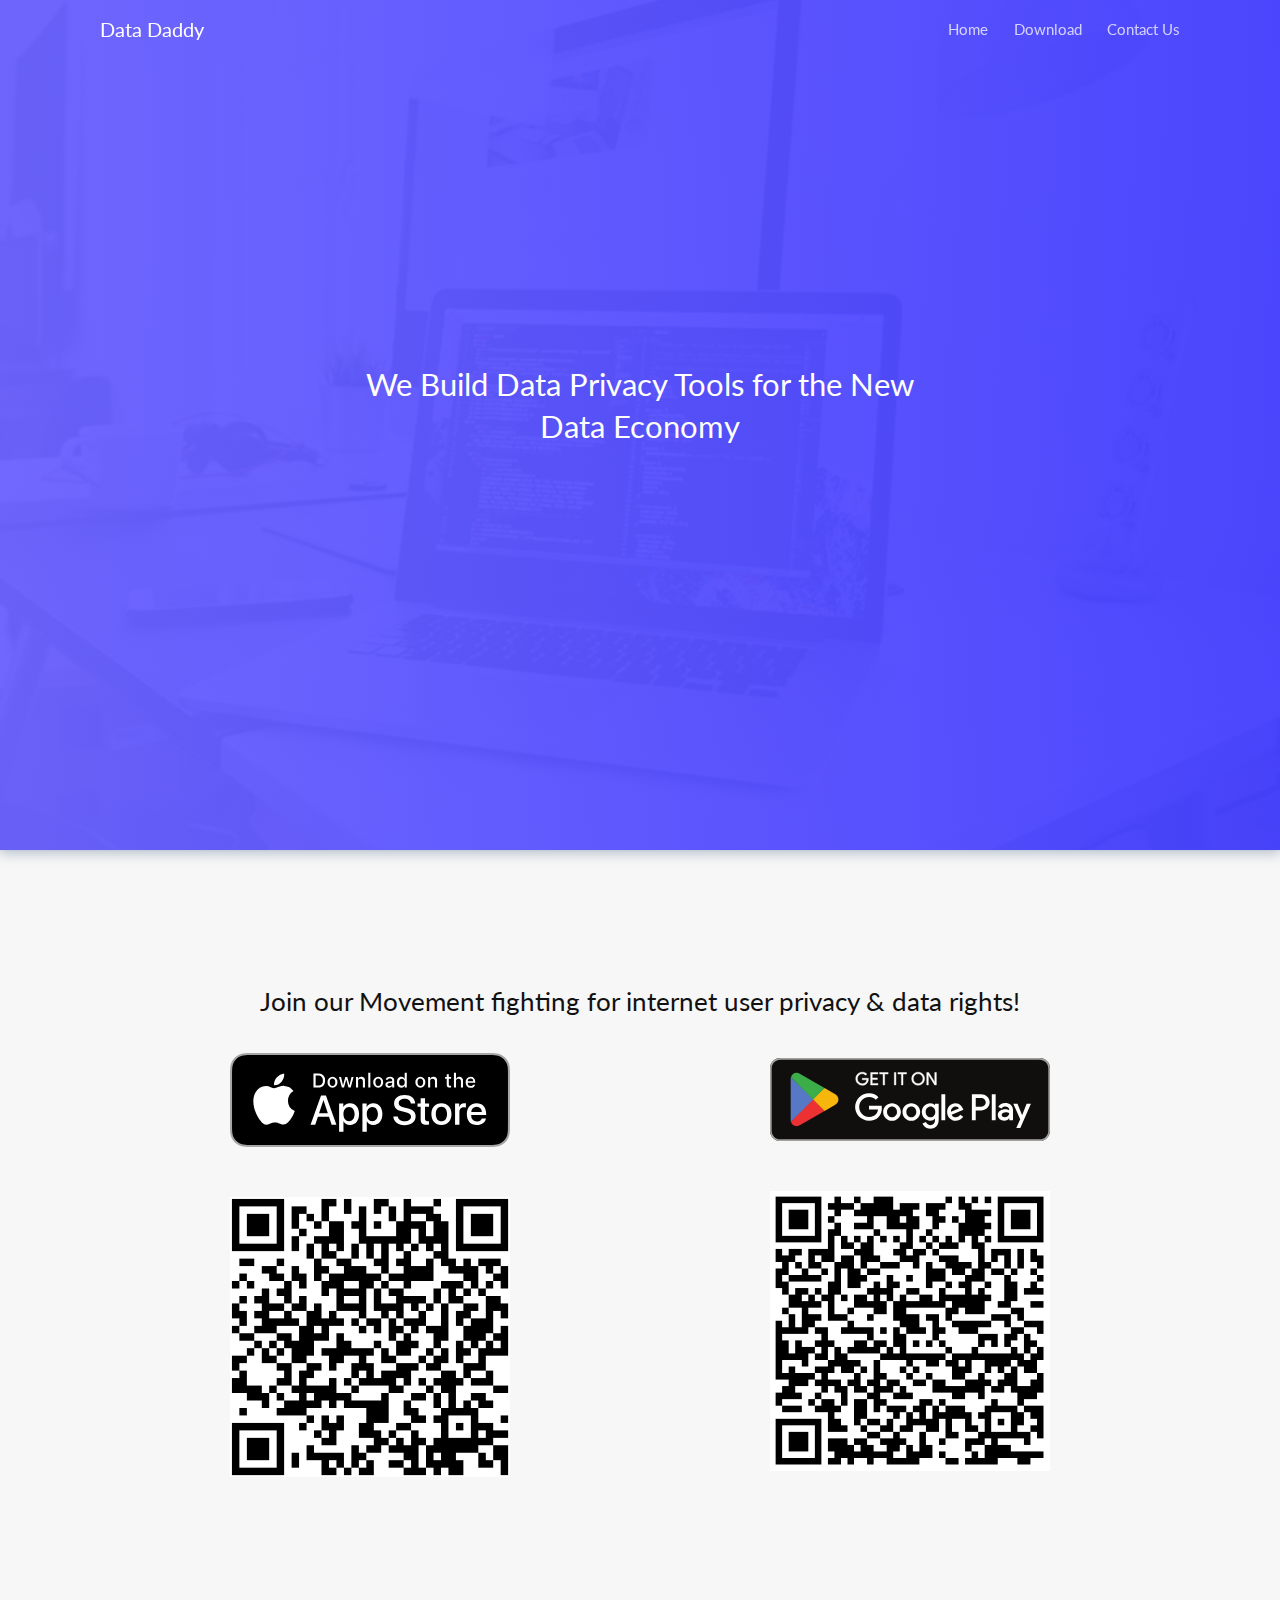
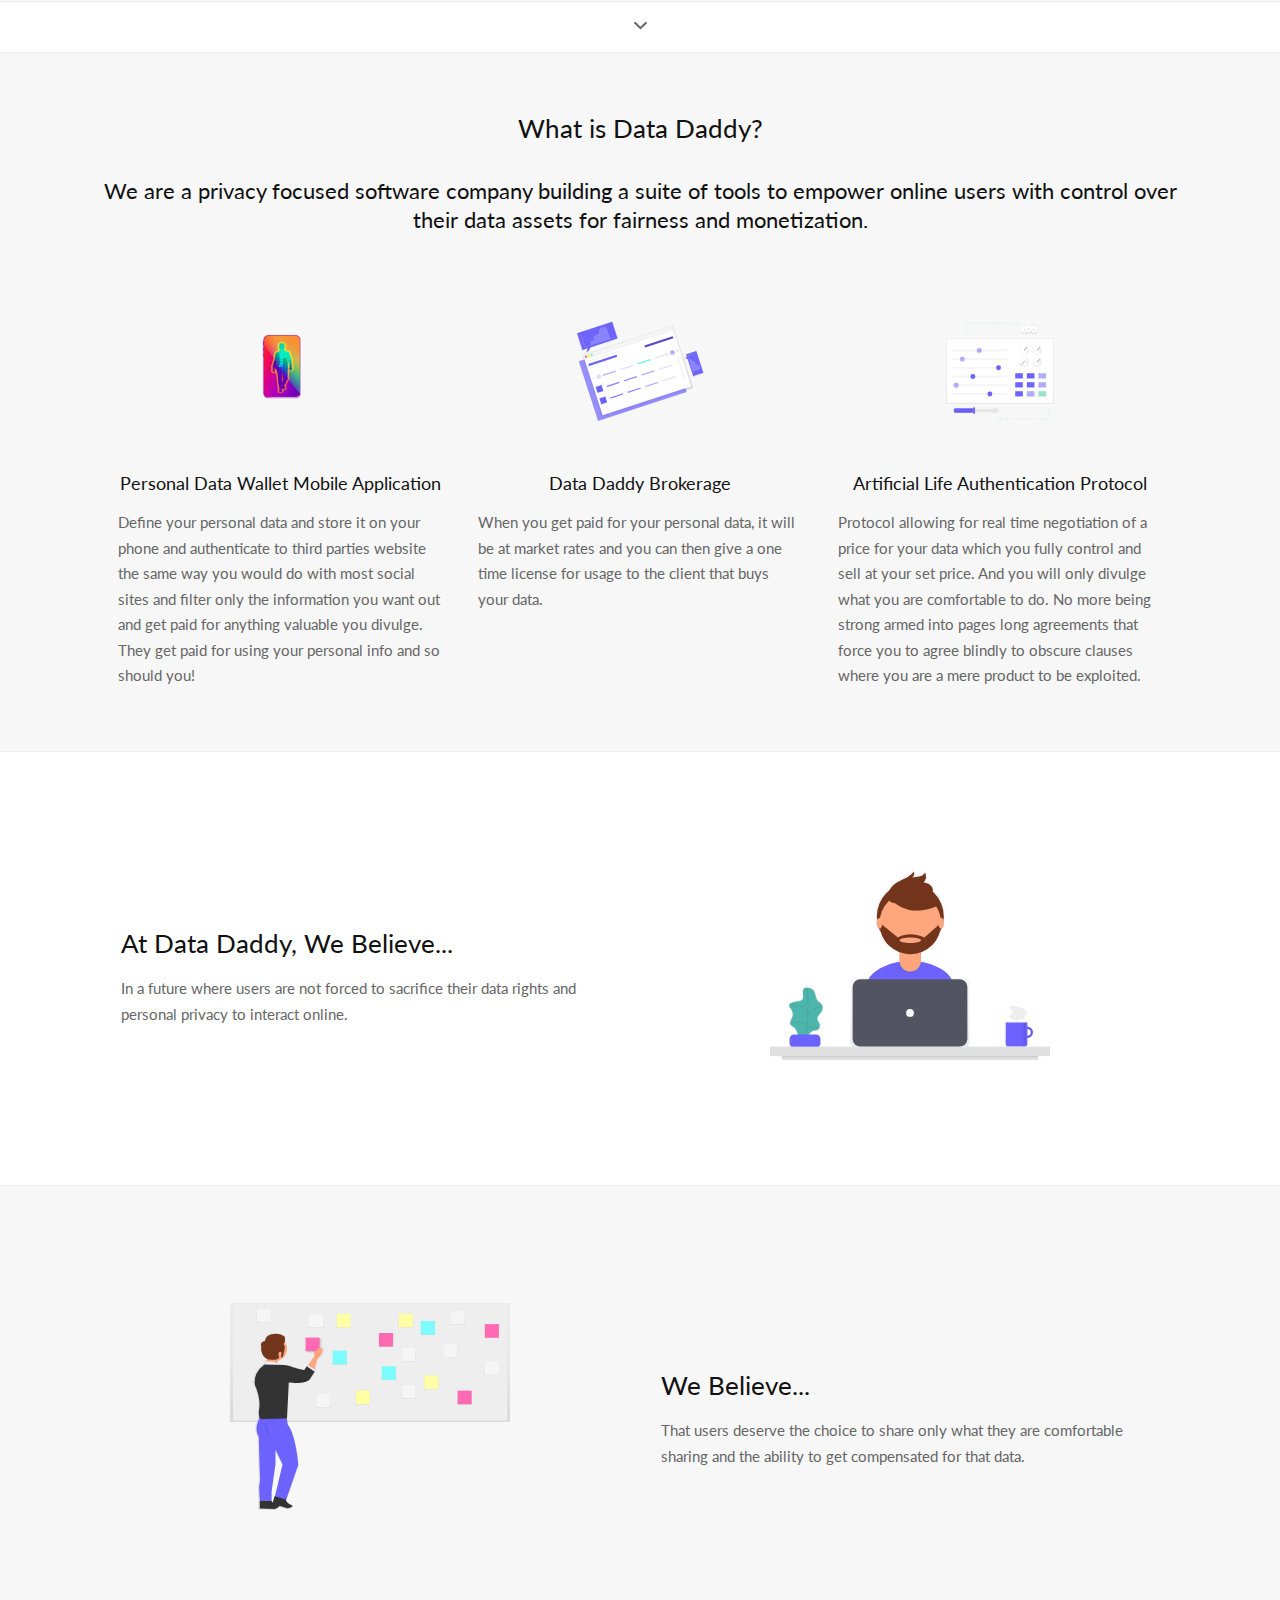
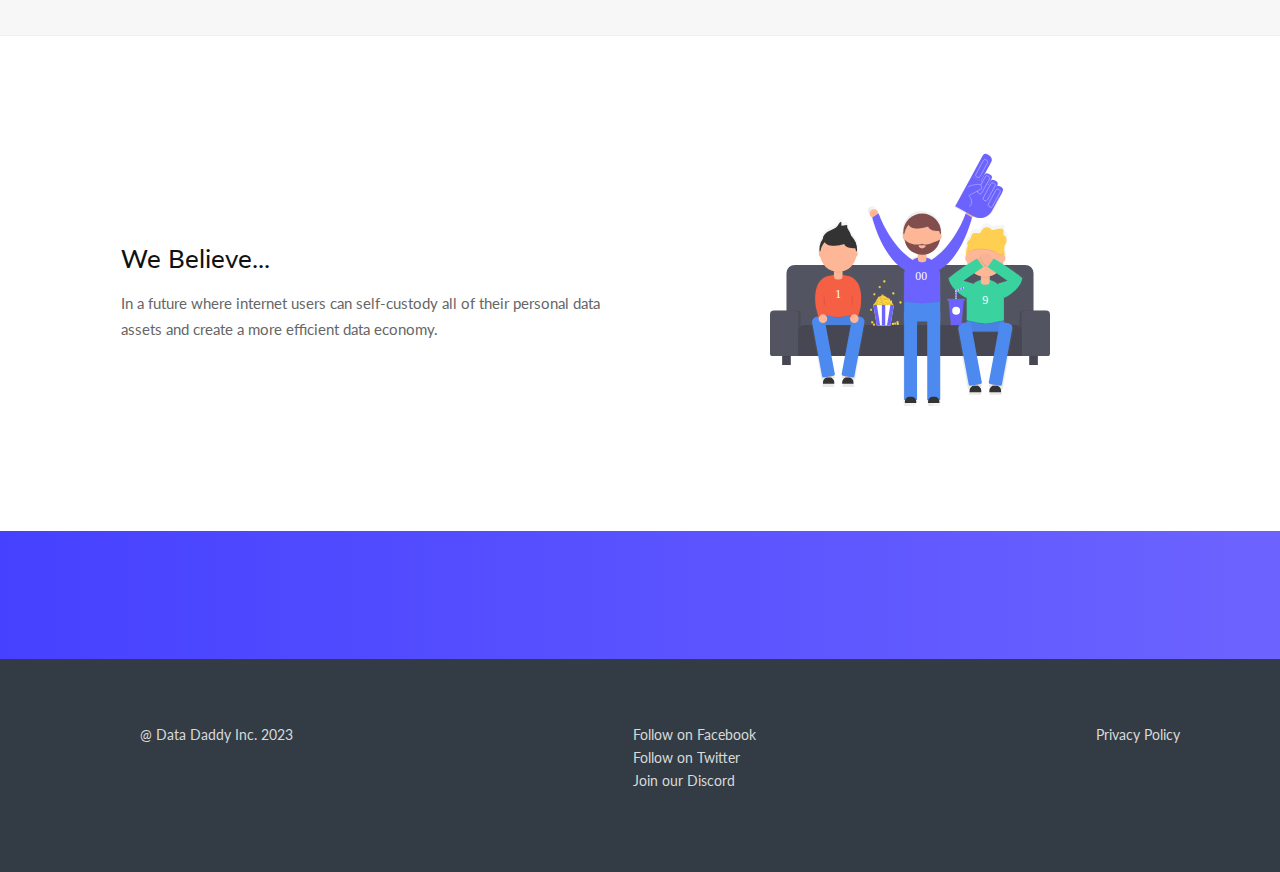
==== commit 110442fa: "Update index.html" ====
--- a/index.html
+++ b/index.html
@@ -44,7 +44,7 @@
 	<div class="expanded landing__section">
 		<div class="container">
 			<div class="container">
-				<h2 style="text-align: center;">Be part of the Journey to empower you for your privacy rights!</h2>
+				<h2 style="text-align: center;">Join our Movement fighting for internet user privacy & data rights!</h2>
 			</div>
 			<div class="expanded__inner">
 				<div class="expanded__media">
@@ -140,7 +140,7 @@
 	<div class="cta cta--reverse">
 		<div class="container">
 			<div class="cta__inner">
-				<!-- <div class="cta__data">Reach us at  Contact@datadaddy.com</div>-->
+				<!-- <div class="cta__data">Reach us at Contact@datadaddy.com</div>-->
 			</div>
 		</div>
 	</div>
@@ -156,7 +156,7 @@
 					</div>
 					<div class="footer__data__item" style="flex: right;">
 						<ul style="list-style-type:none">
-							<li><a href="https://www.facebook.com/profile.php?id=100094358296552" target="_blank">Follow on Facebook</a></li>
+							<li><a href="https://www.facebook.com/datadaddyone" target="_blank">Follow on Facebook</a></li>
 							<li><a href="https://twitter.com/DataDaddyApp" target="_blank">Follow on Twitter</a></li>
 							<li><a href="https://discord.gg/Z4nWBMuhj2" target="_blank">Join our Discord</a></li>
 						</ul>
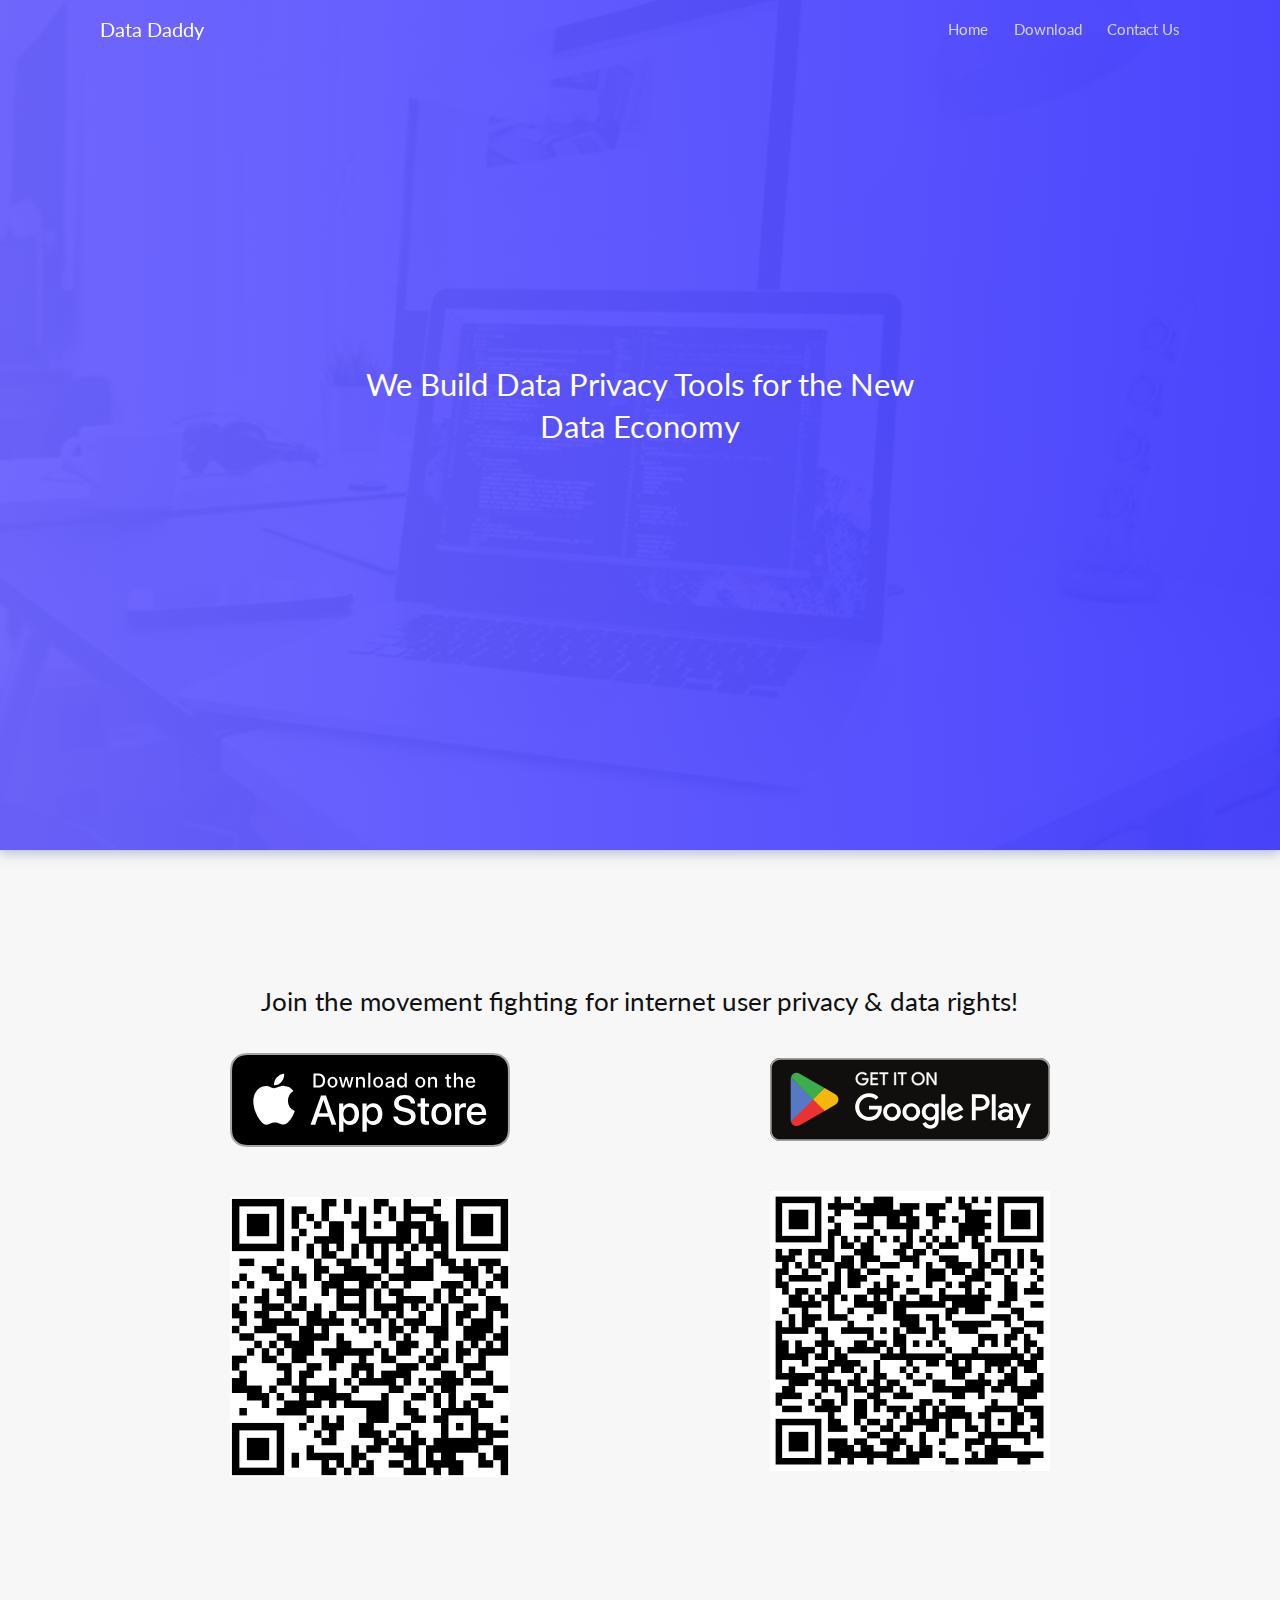
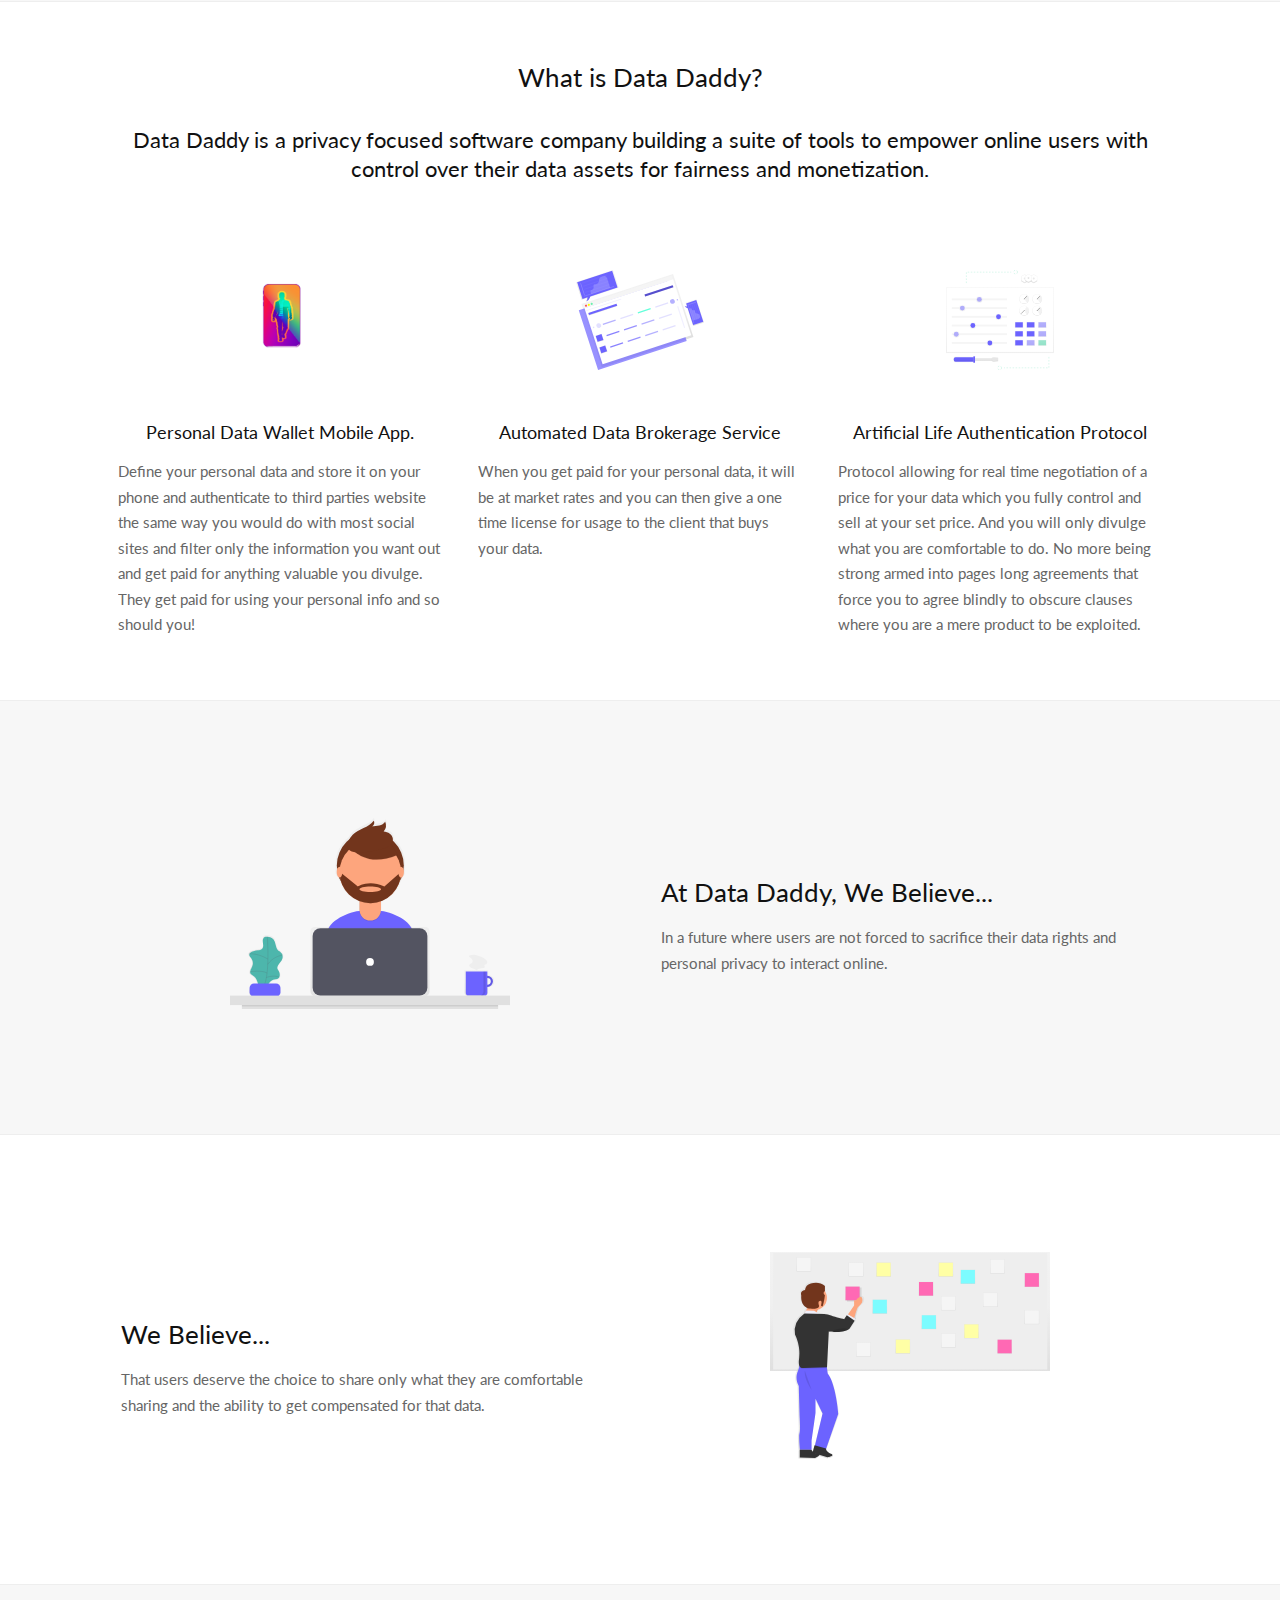
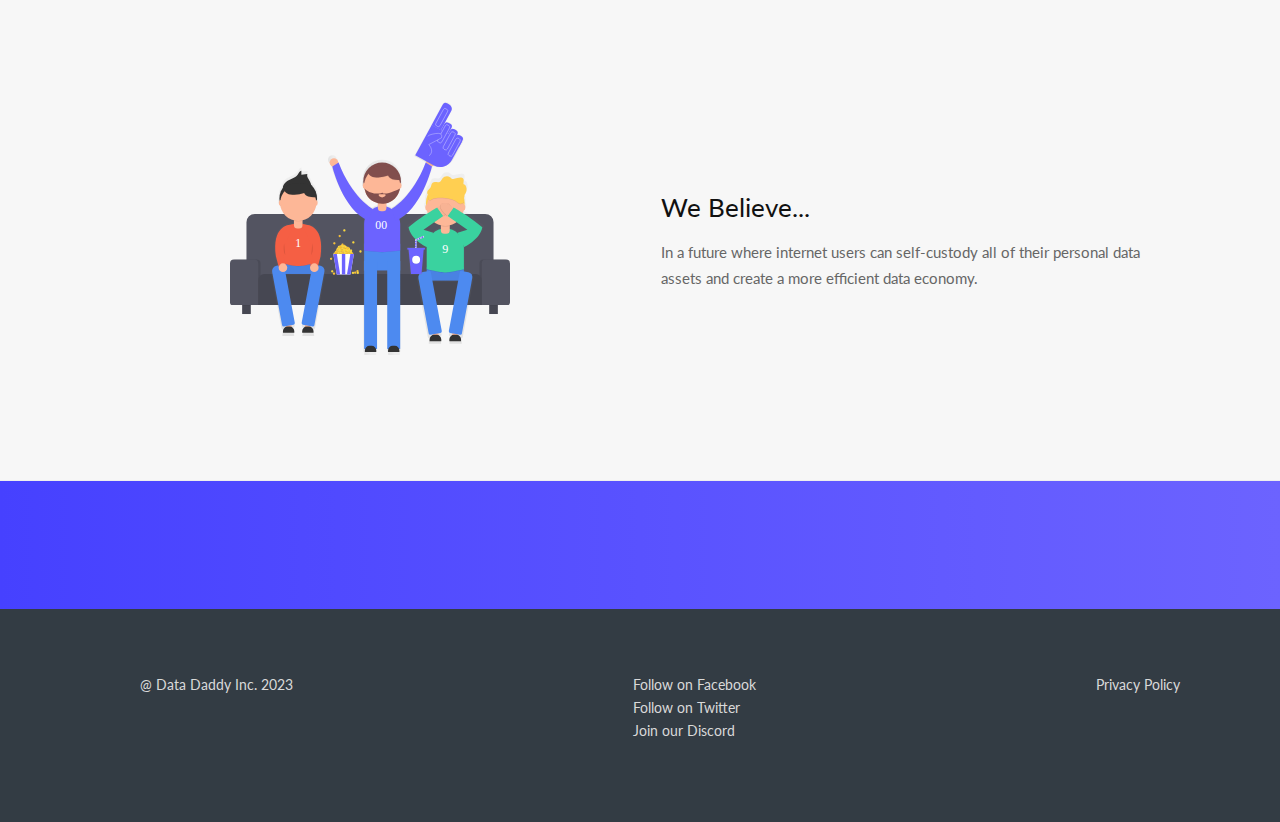
==== commit 05abb88a: "Update index.html" ====
--- a/index.html
+++ b/index.html
@@ -44,7 +44,7 @@
 	<div class="expanded landing__section">
 		<div class="container">
 			<div class="container">
-				<h2 style="text-align: center;">Join our Movement fighting for internet user privacy & data rights!</h2>
+				<h2 style="text-align: center;">Join the movement fighting for internet user privacy & data rights!</h2>
 			</div>
 			<div class="expanded__inner">
 				<div class="expanded__media">
@@ -58,16 +58,12 @@
 			</div>
 		</div>
 	</div>
-	<div class="hero__sub">
-		<span id="scrollToNext" class="scroll">
-			<svg version="1.1" xmlns="http://www.w3.org/2000/svg" xmlns:xlink="http://www.w3.org/1999/xlink" x="0px" y="0px" class='hero__sub__down' fill="currentColor" width="512px" height="512px" viewBox="0 0 512 512" style="enable-background:new 0 0 512 512;" xml:space="preserve"><path d="M256,298.3L256,298.3L256,298.3l174.2-167.2c4.3-4.2,11.4-4.1,15.8,0.2l30.6,29.9c4.4,4.3,4.5,11.3,0.2,15.5L264.1,380.9c-2.2,2.2-5.2,3.2-8.1,3c-3,0.1-5.9-0.9-8.1-3L35.2,176.7c-4.3-4.2-4.2-11.2,0.2-15.5L66,131.3c4.4-4.3,11.5-4.4,15.8-0.2L256,298.3z"/></svg>
-		</span>
-	</div>
+
 	<!-- Steps -->
 	<div class="steps landing__section">
 		<div class="container">
 			<h2>What is Data Daddy?</h2>
-			<h3>We are a privacy focused software company building a suite of tools to empower online users with control over their data assets for fairness and monetization.</h3>  
+			<h3>Data Daddy is a privacy focused software company building a suite of tools to empower online users with control over their data assets for fairness and monetization.</h3>  
 		</div>
 		<div class="container">
 			<div class="steps__inner">
@@ -75,14 +71,14 @@
 					<div class="step__media">
 						<img src="./images/ddapp.svg" class="step__image">
 					</div>
-					<h4>Personal Data Wallet Mobile Application</h4>
+					<h4>Personal Data Wallet Mobile App.</h4>
 					<p class="step__text">Define your personal data and store it on your phone and authenticate to third parties website the same way you would do with most social sites and filter only the information you want out and get paid for anything valuable you divulge. They get paid for using your personal info and so should you!</p>
 				</div>
 				<div class="step">
 					<div class="step__media">
 						<img src="./images/undraw_browser.svg" class="step__image">
 					</div>
-					<h4>Data Daddy Brokerage</h4>
+					<h4>Automated Data Brokerage Service</h4>
 					<p class="step__text">When you get paid for your personal data, it will be at market rates and you can then give a one time license for usage to the client that buys your data.</p>
 				</div>
 				<div class="step">
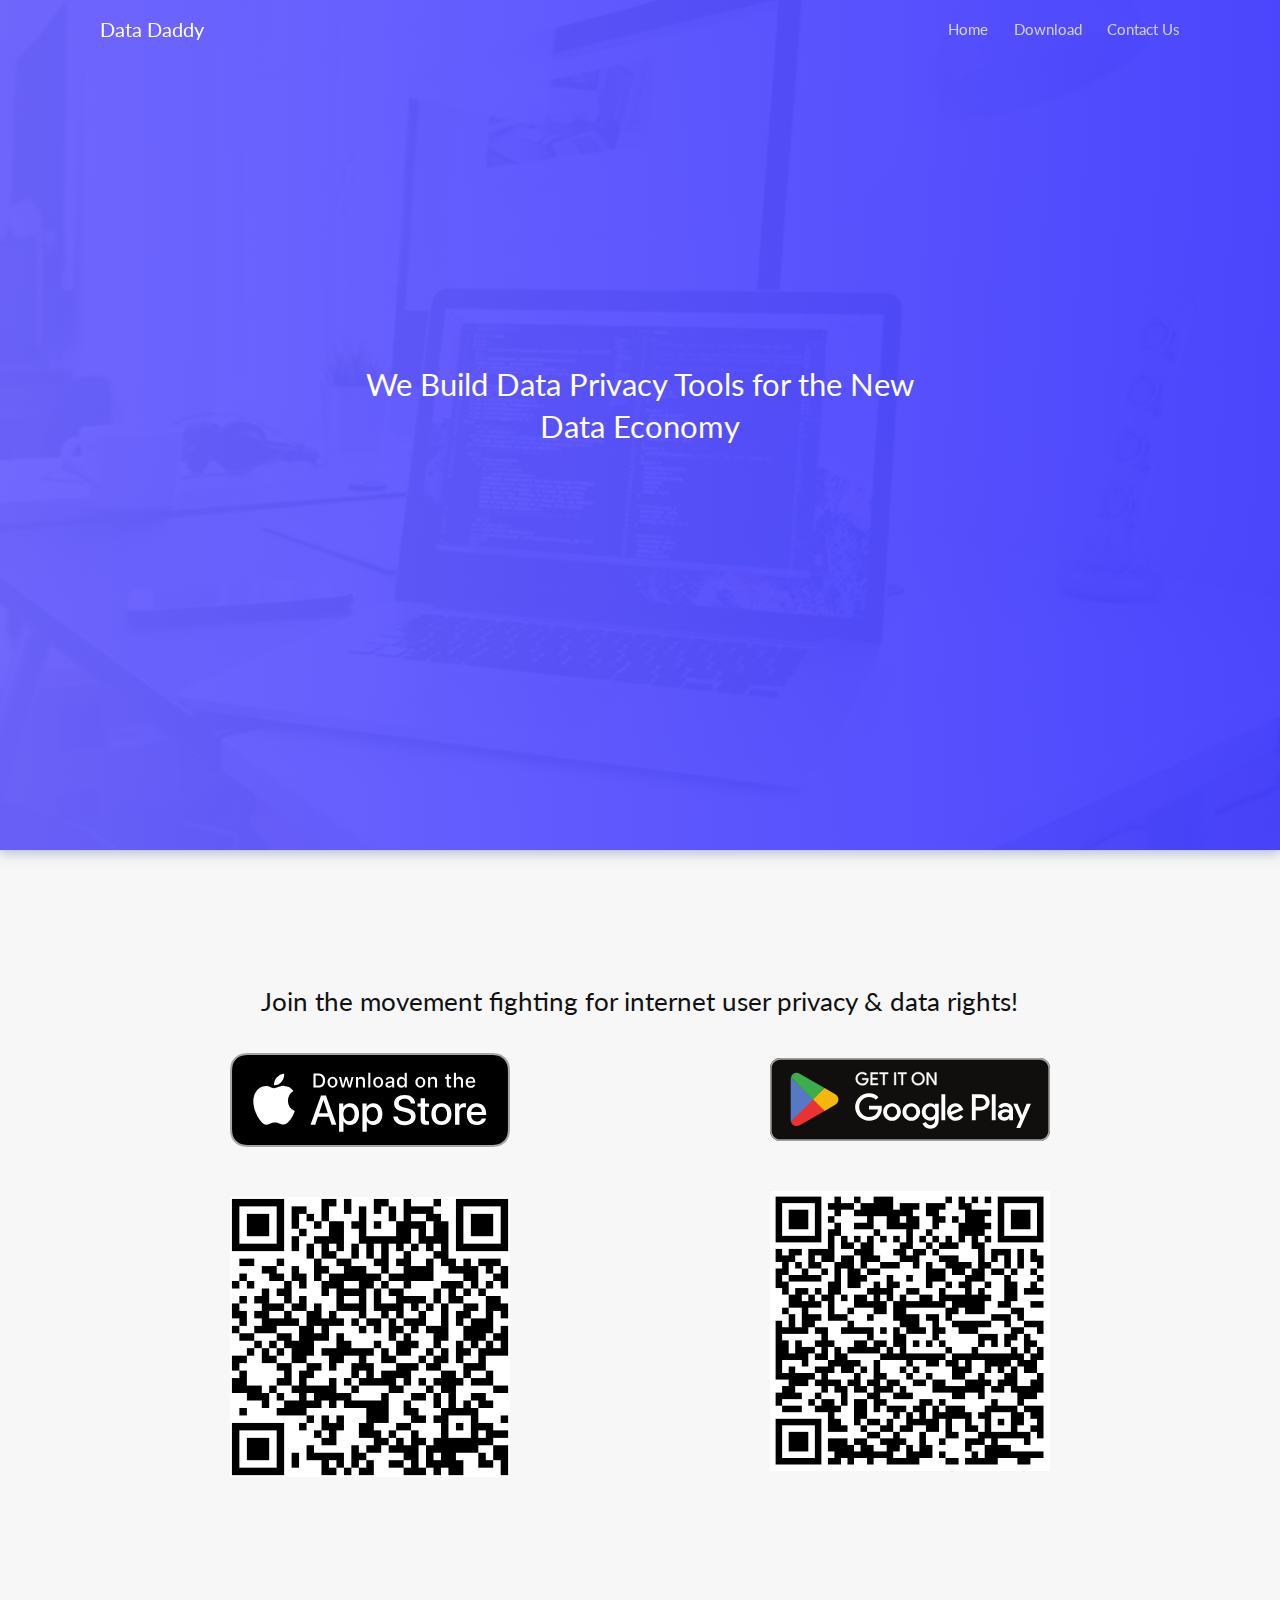
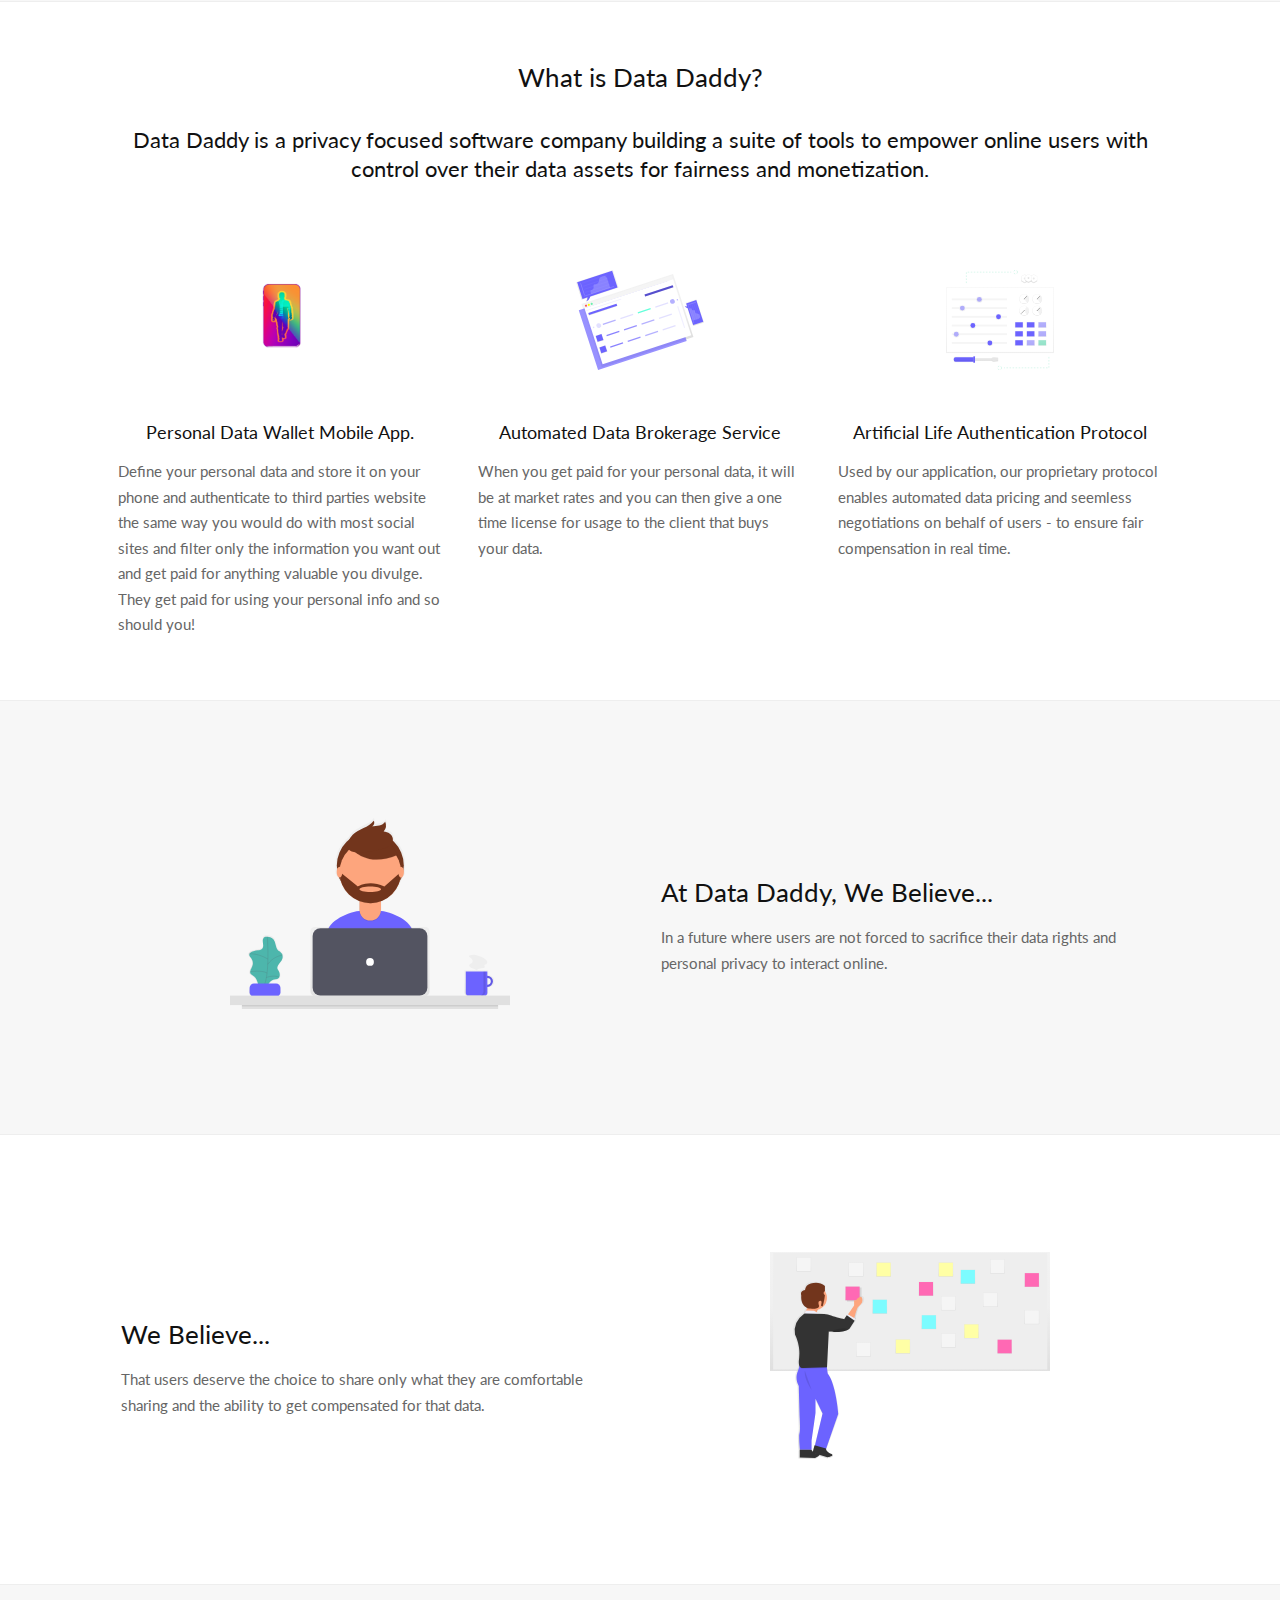
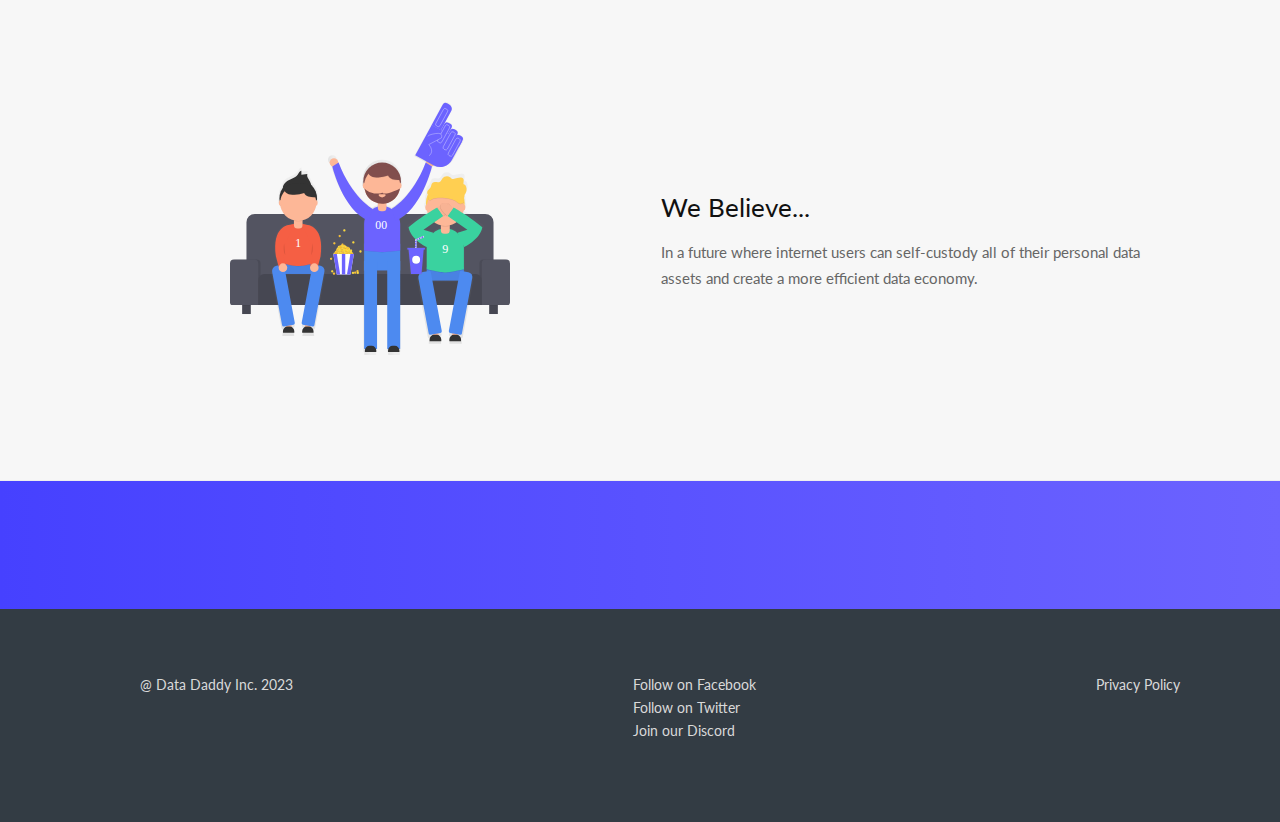
==== commit 1402d33d: "Update index.html" ====
--- a/index.html
+++ b/index.html
@@ -18,7 +18,7 @@
 					<ul>
                         <li><a href="index.html">Home</a></li>
                         <li><a href="download.html">Download</a></li>
-			<li><a href="contact.html">Contact Us</a></li>
+						<li><a href="contact.html">Contact Us</a></li>
 		</ul>
 		</nav>
 				<div class="navbar__menu-mob"><a href="" id='toggle'><svg role="img" xmlns="http://www.w3.org/2000/svg" viewBox="0 0 448 512"><path fill="currentColor" d="M16 132h416c8.837 0 16-7.163 16-16V76c0-8.837-7.163-16-16-16H16C7.163 60 0 67.163 0 76v40c0 8.837 7.163 16 16 16zm0 160h416c8.837 0 16-7.163 16-16v-40c0-8.837-7.163-16-16-16H16c-8.837 0-16 7.163-16 16v40c0 8.837 7.163 16 16 16zm0 160h416c8.837 0 16-7.163 16-16v-40c0-8.837-7.163-16-16-16H16c-8.837 0-16 7.163-16 16v40c0 8.837 7.163 16 16 16z" class=""></path></svg></a></div>
@@ -86,7 +86,7 @@
 						<img src="./images/undraw_elements.svg" class="step__image">
 					</div>
 					<h4>Artificial Life Authentication Protocol</h4>
-					<p class="step__text">Protocol allowing for real time negotiation of a price for your data which you fully control and sell at your set price. And you will only divulge what you are comfortable to do. No more being strong armed into pages long agreements that force you to agree blindly to obscure clauses where you are a mere product to be exploited.</p>
+					<p class="step__text">Used by our application, our proprietary protocol enables automated data pricing and seemless negotiations on behalf of users - to ensure fair compensation in real time. </p>
 				</div>
 			</div>
 		</div>
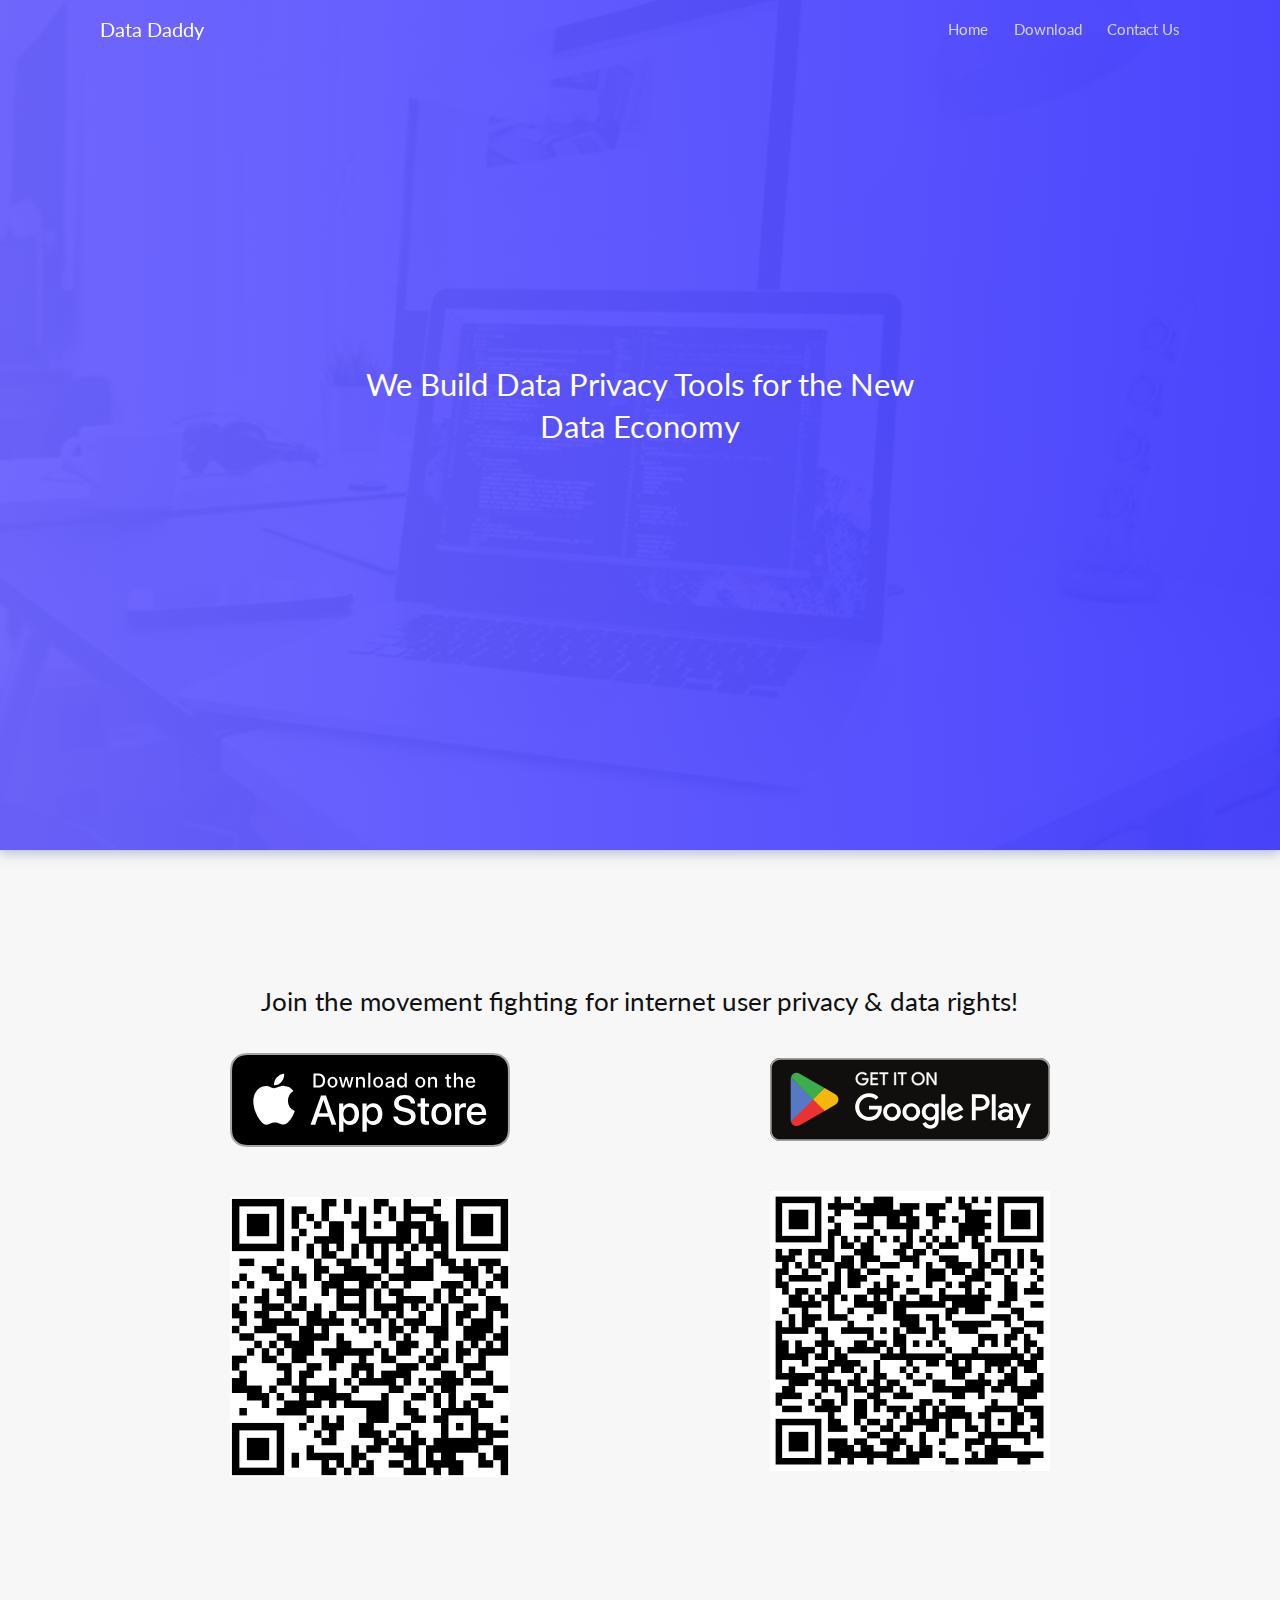
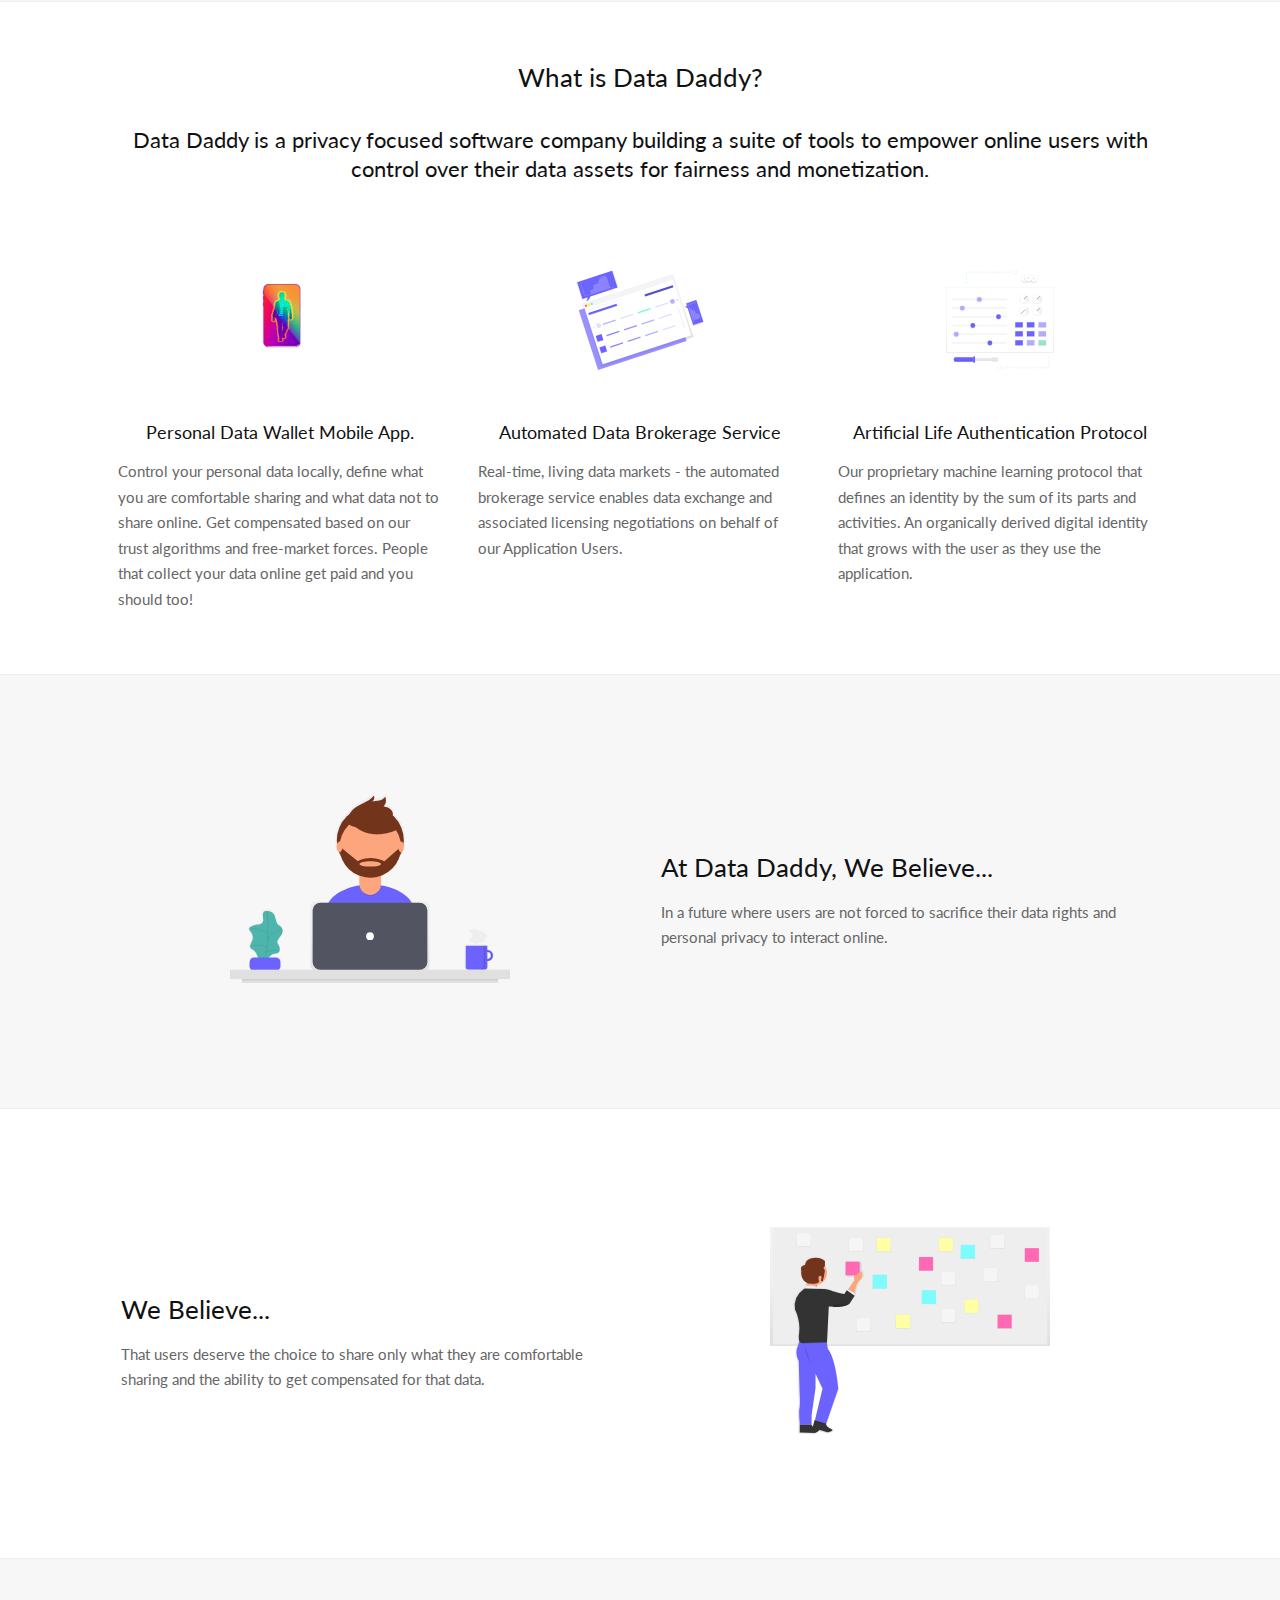
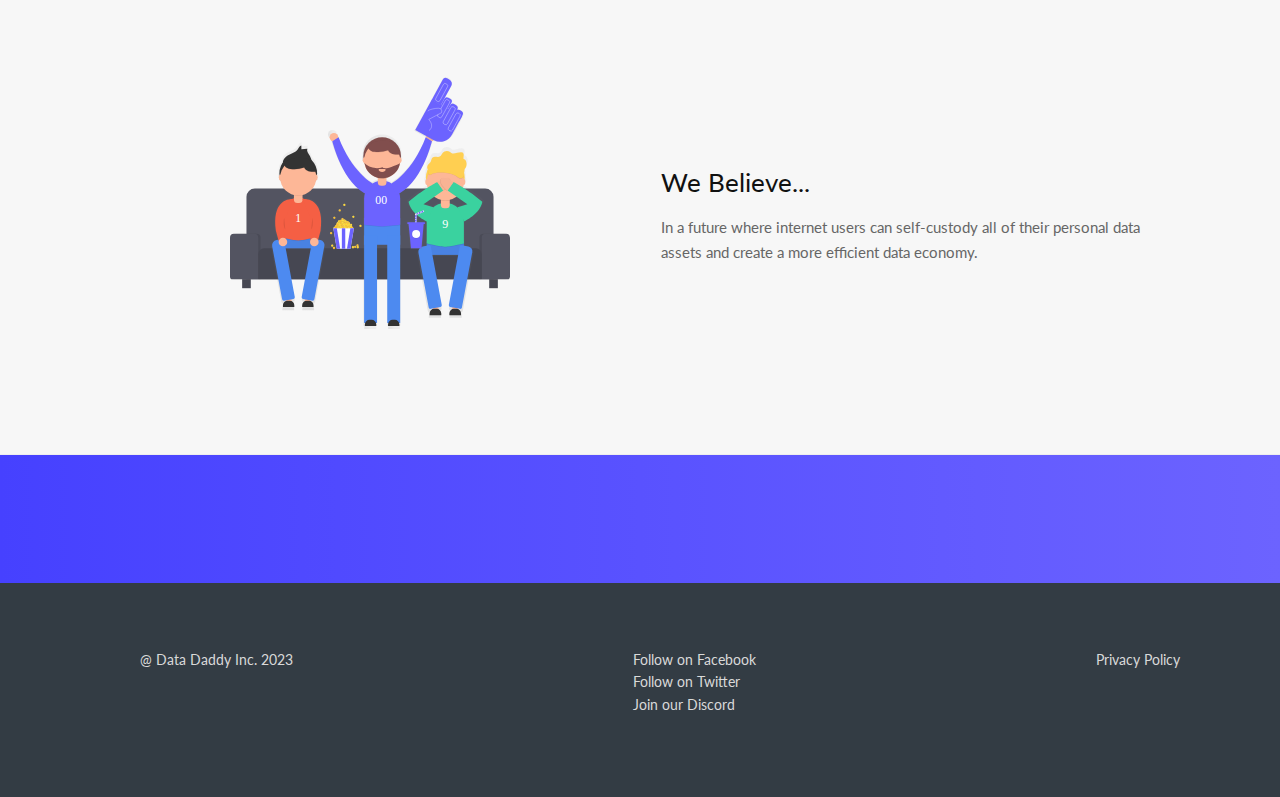
==== commit e4879c0f: "Update index.html" ====
--- a/index.html
+++ b/index.html
@@ -72,21 +72,21 @@
 						<img src="./images/ddapp.svg" class="step__image">
 					</div>
 					<h4>Personal Data Wallet Mobile App.</h4>
-					<p class="step__text">Define your personal data and store it on your phone and authenticate to third parties website the same way you would do with most social sites and filter only the information you want out and get paid for anything valuable you divulge. They get paid for using your personal info and so should you!</p>
+					<p class="step__text">Control your personal data locally, define what you are comfortable sharing and what data not to share online. Get compensated based on our trust algorithms and free-market forces. People that collect your data online get paid and you should too!</p>
 				</div>
 				<div class="step">
 					<div class="step__media">
 						<img src="./images/undraw_browser.svg" class="step__image">
 					</div>
 					<h4>Automated Data Brokerage Service</h4>
-					<p class="step__text">When you get paid for your personal data, it will be at market rates and you can then give a one time license for usage to the client that buys your data.</p>
+					<p class="step__text">Real-time, living data markets - the automated brokerage service enables data exchange and associated licensing negotiations on behalf of our Application Users.</p>
 				</div>
 				<div class="step">
 					<div class="step__media">
 						<img src="./images/undraw_elements.svg" class="step__image">
 					</div>
 					<h4>Artificial Life Authentication Protocol</h4>
-					<p class="step__text">Used by our application, our proprietary protocol enables automated data pricing and seemless negotiations on behalf of users - to ensure fair compensation in real time. </p>
+					<p class="step__text">Our proprietary machine learning protocol that defines an identity by the sum of its parts and activities. An organically derived digital identity that grows with the user as they use the application.</p>
 				</div>
 			</div>
 		</div>
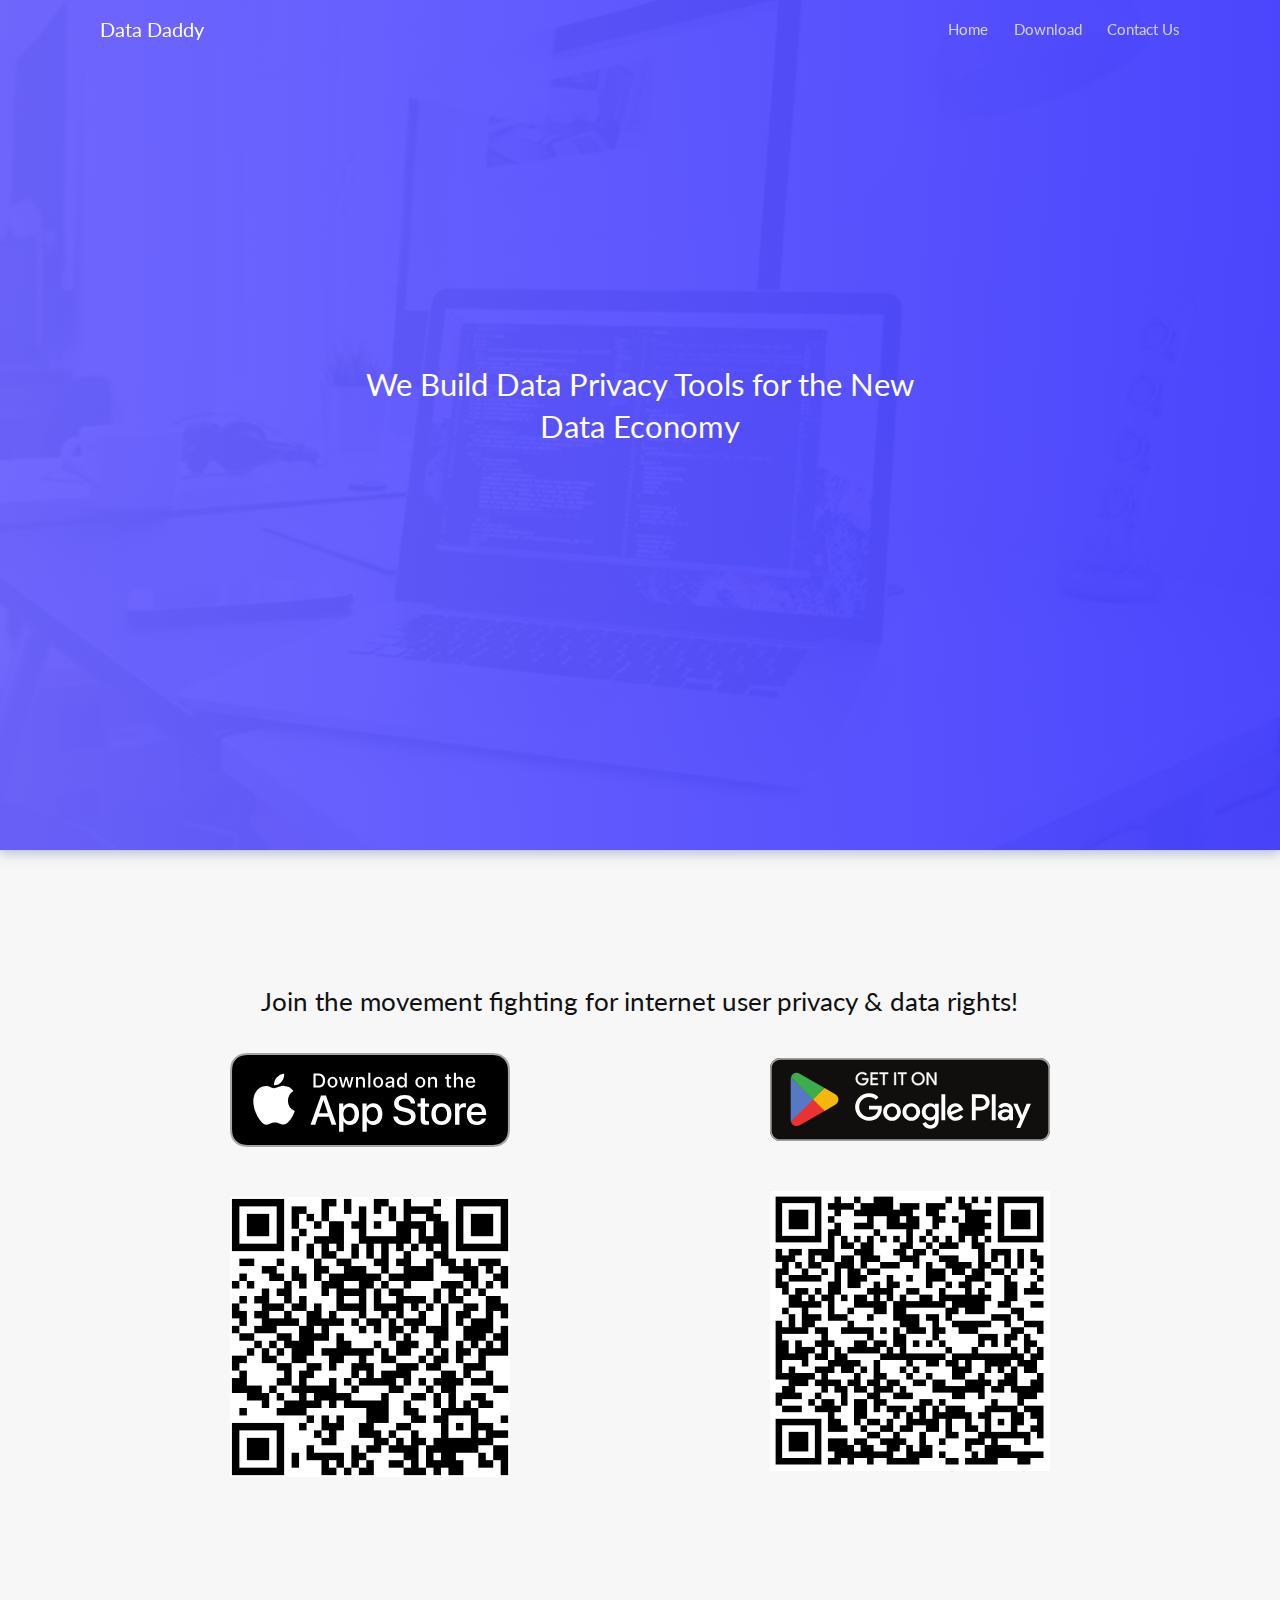
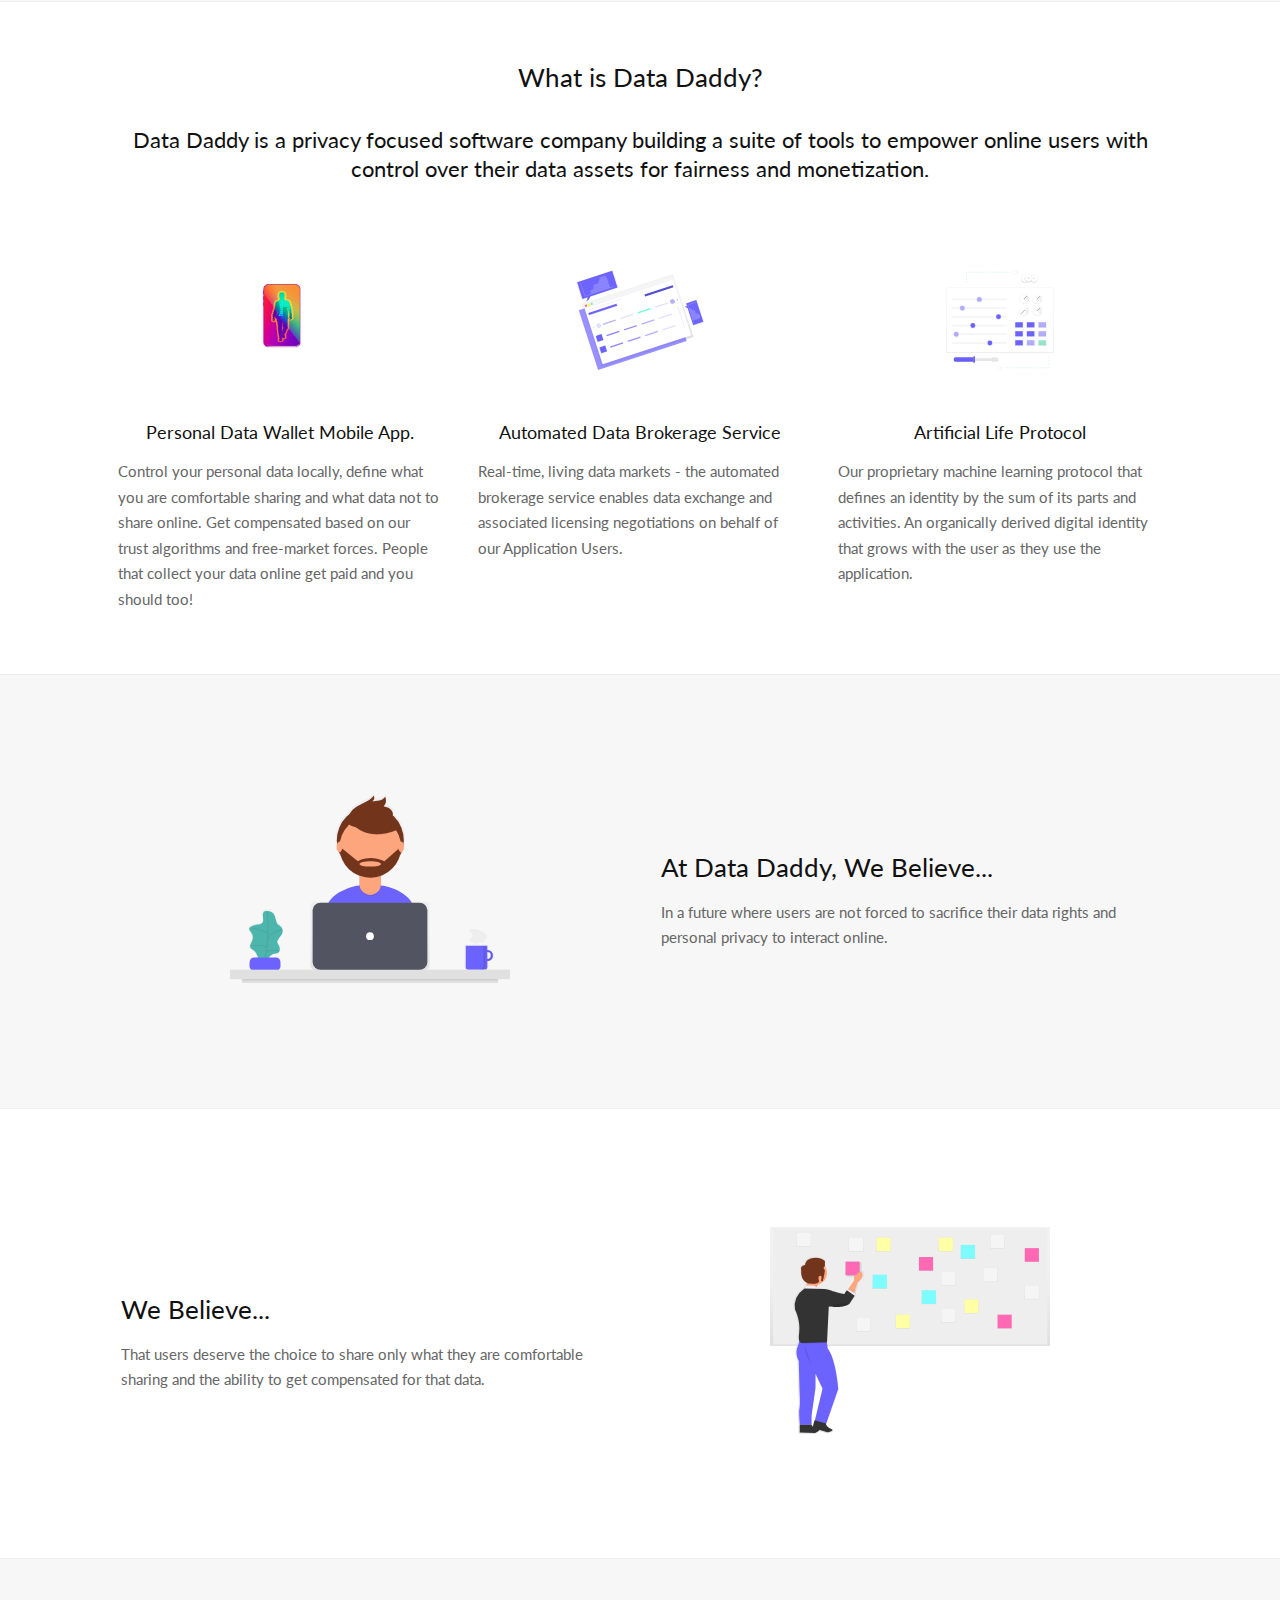
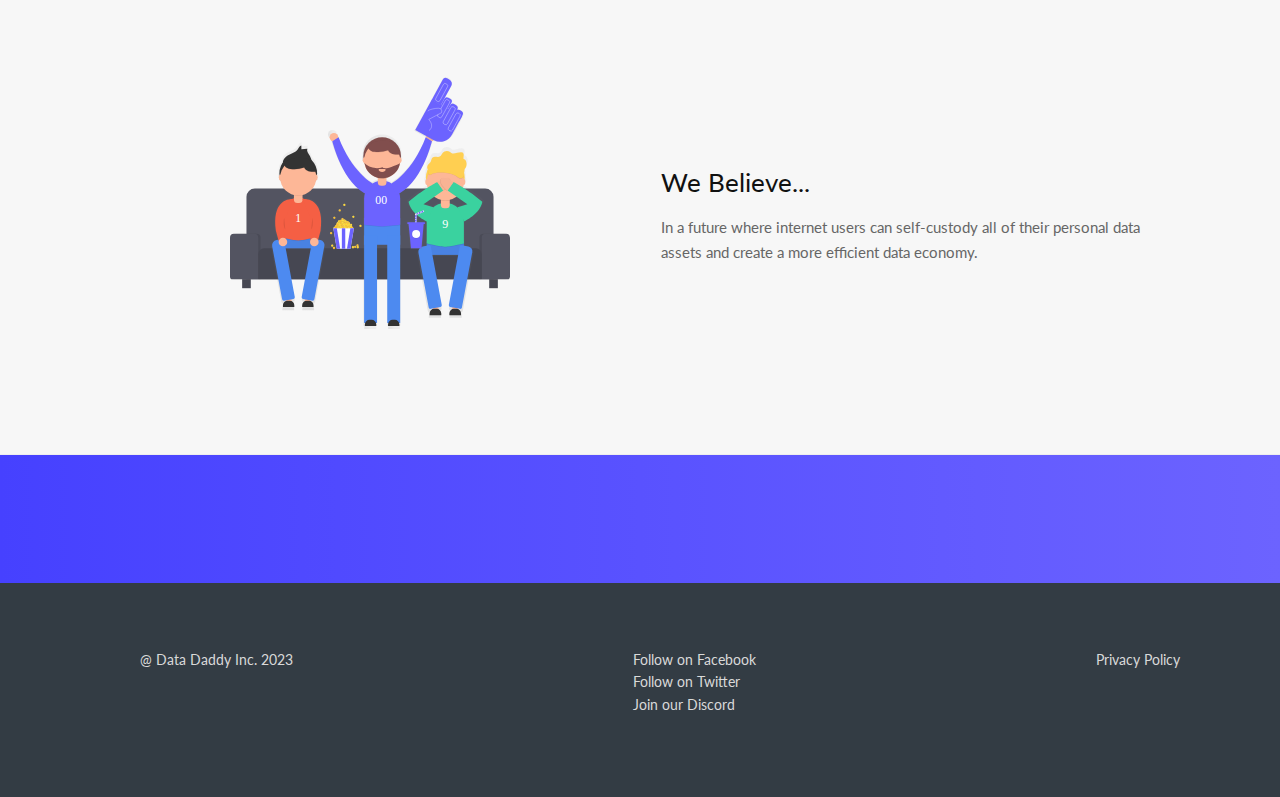
==== commit 8eab72fa: "Update index.html" ====
--- a/index.html
+++ b/index.html
@@ -3,7 +3,7 @@
 <head>
 	<meta class="utf-8">
 	<meta name="viewport" content="width=device-width, initial-scale=1, maximum-scale=1">
-	<title>Data Daddy - Join the Online Personal Empowerement Revolution!</title>
+	<title>Data Daddy - Join the Personal Data Empowerment Revolution!</title>
 	<meta name="description" content="Data Daddy, building data privacy solutions for the new data economy.">
 	<link rel='stylesheet' href='css/style.min.css' />
 </head>
@@ -85,7 +85,7 @@
 					<div class="step__media">
 						<img src="./images/undraw_elements.svg" class="step__image">
 					</div>
-					<h4>Artificial Life Authentication Protocol</h4>
+					<h4>Artificial Life Protocol</h4>
 					<p class="step__text">Our proprietary machine learning protocol that defines an identity by the sum of its parts and activities. An organically derived digital identity that grows with the user as they use the application.</p>
 				</div>
 			</div>
